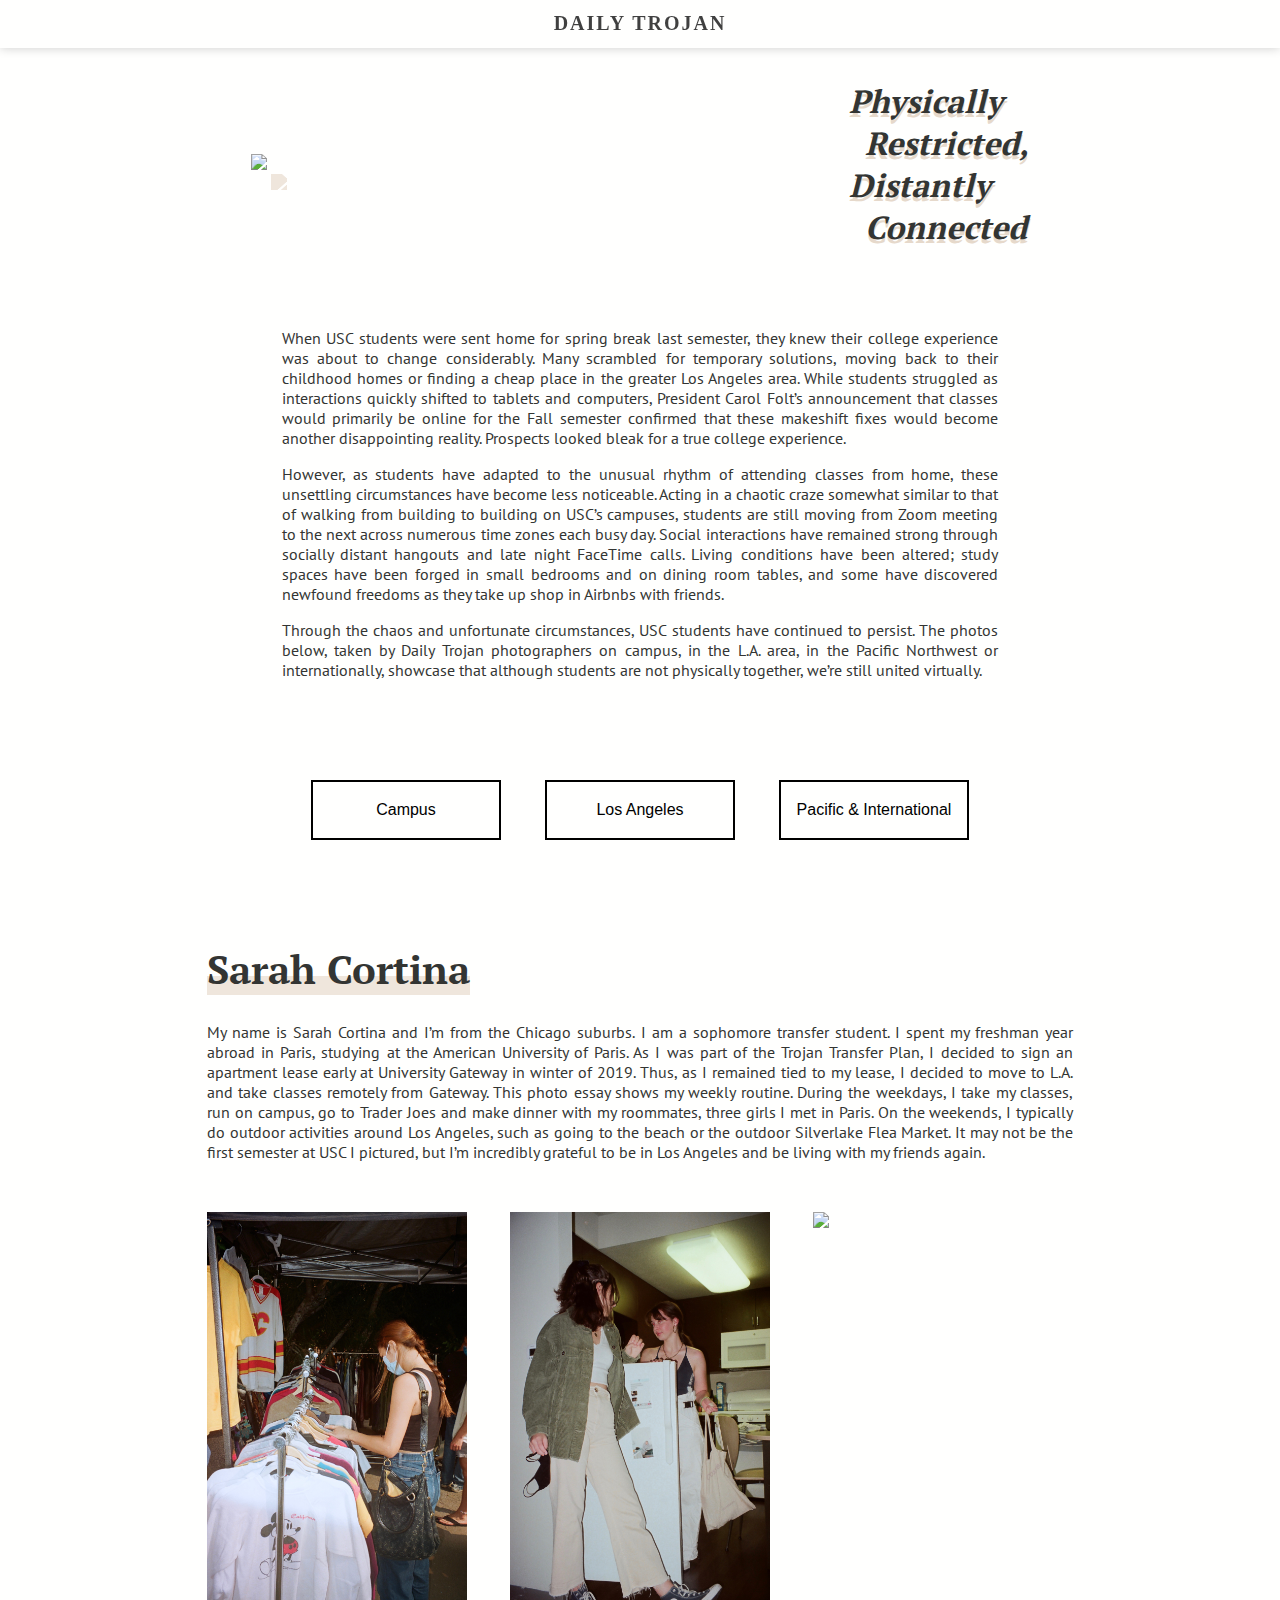
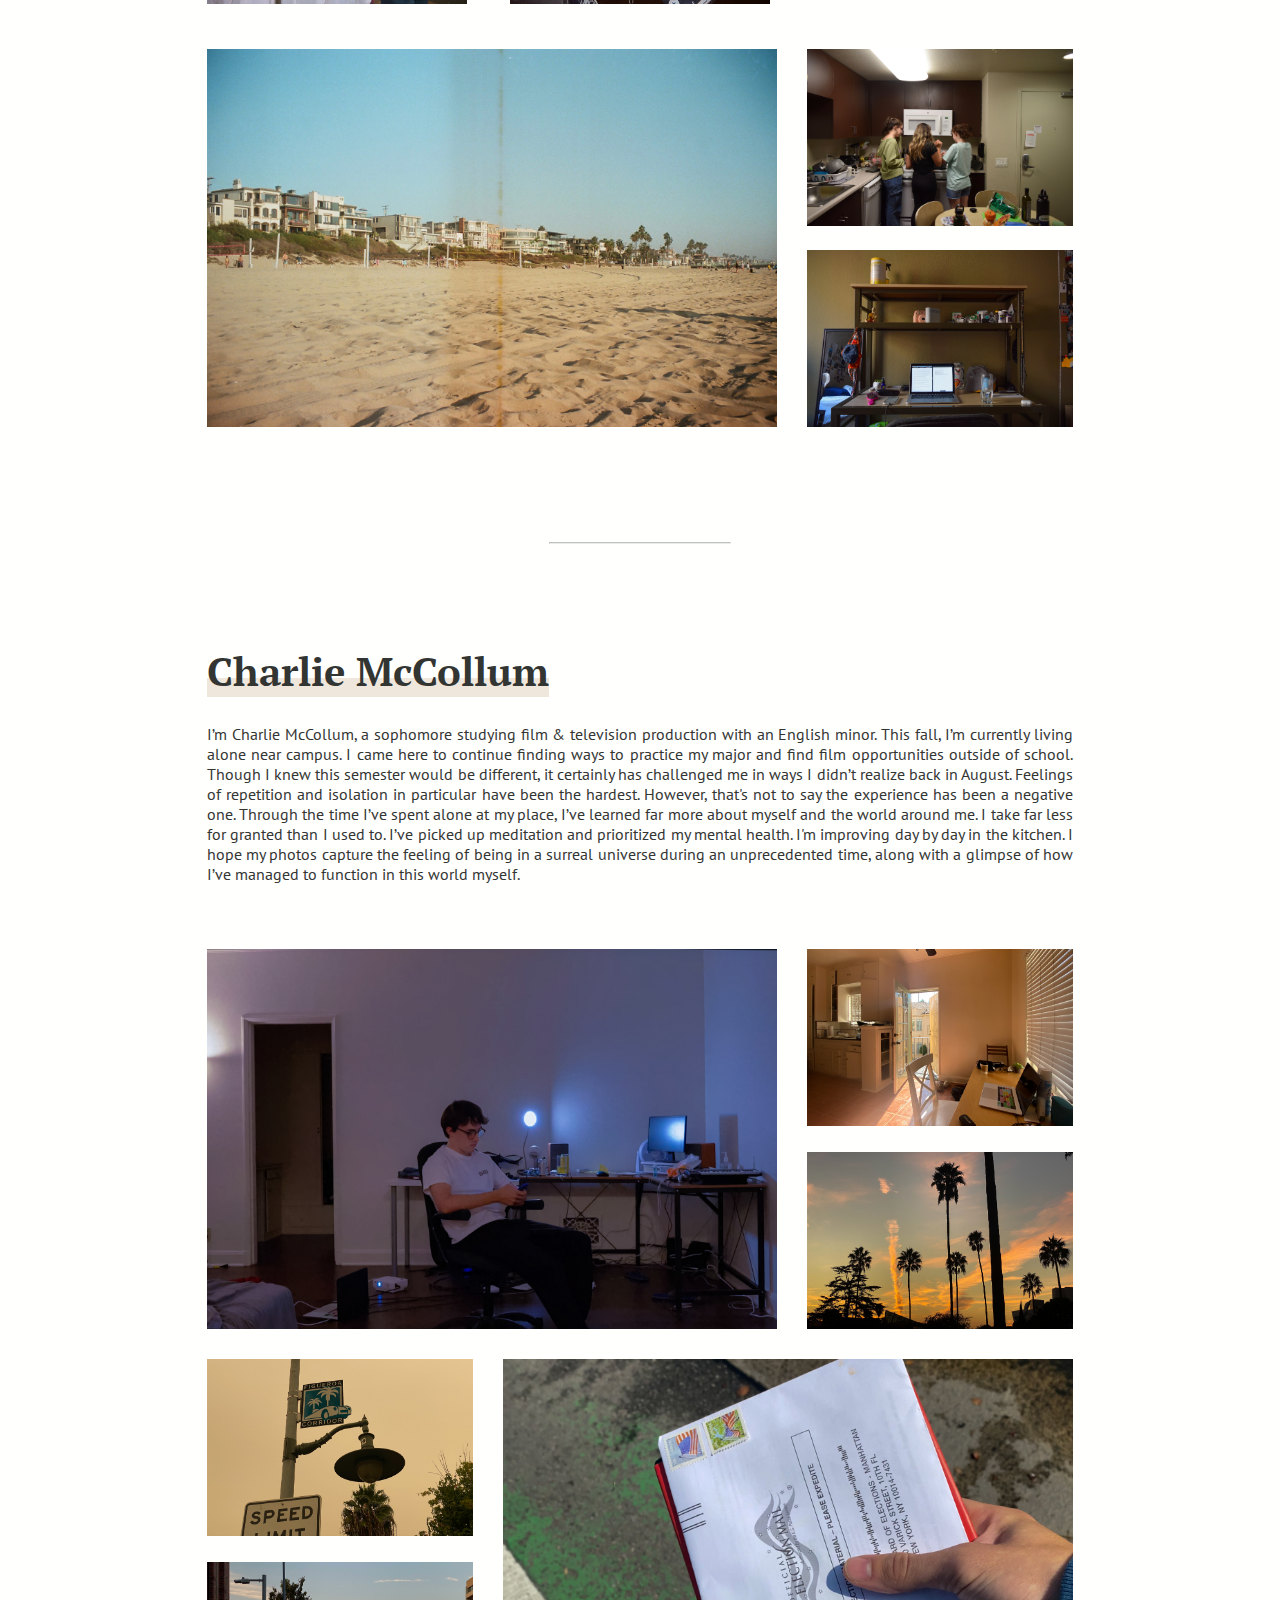
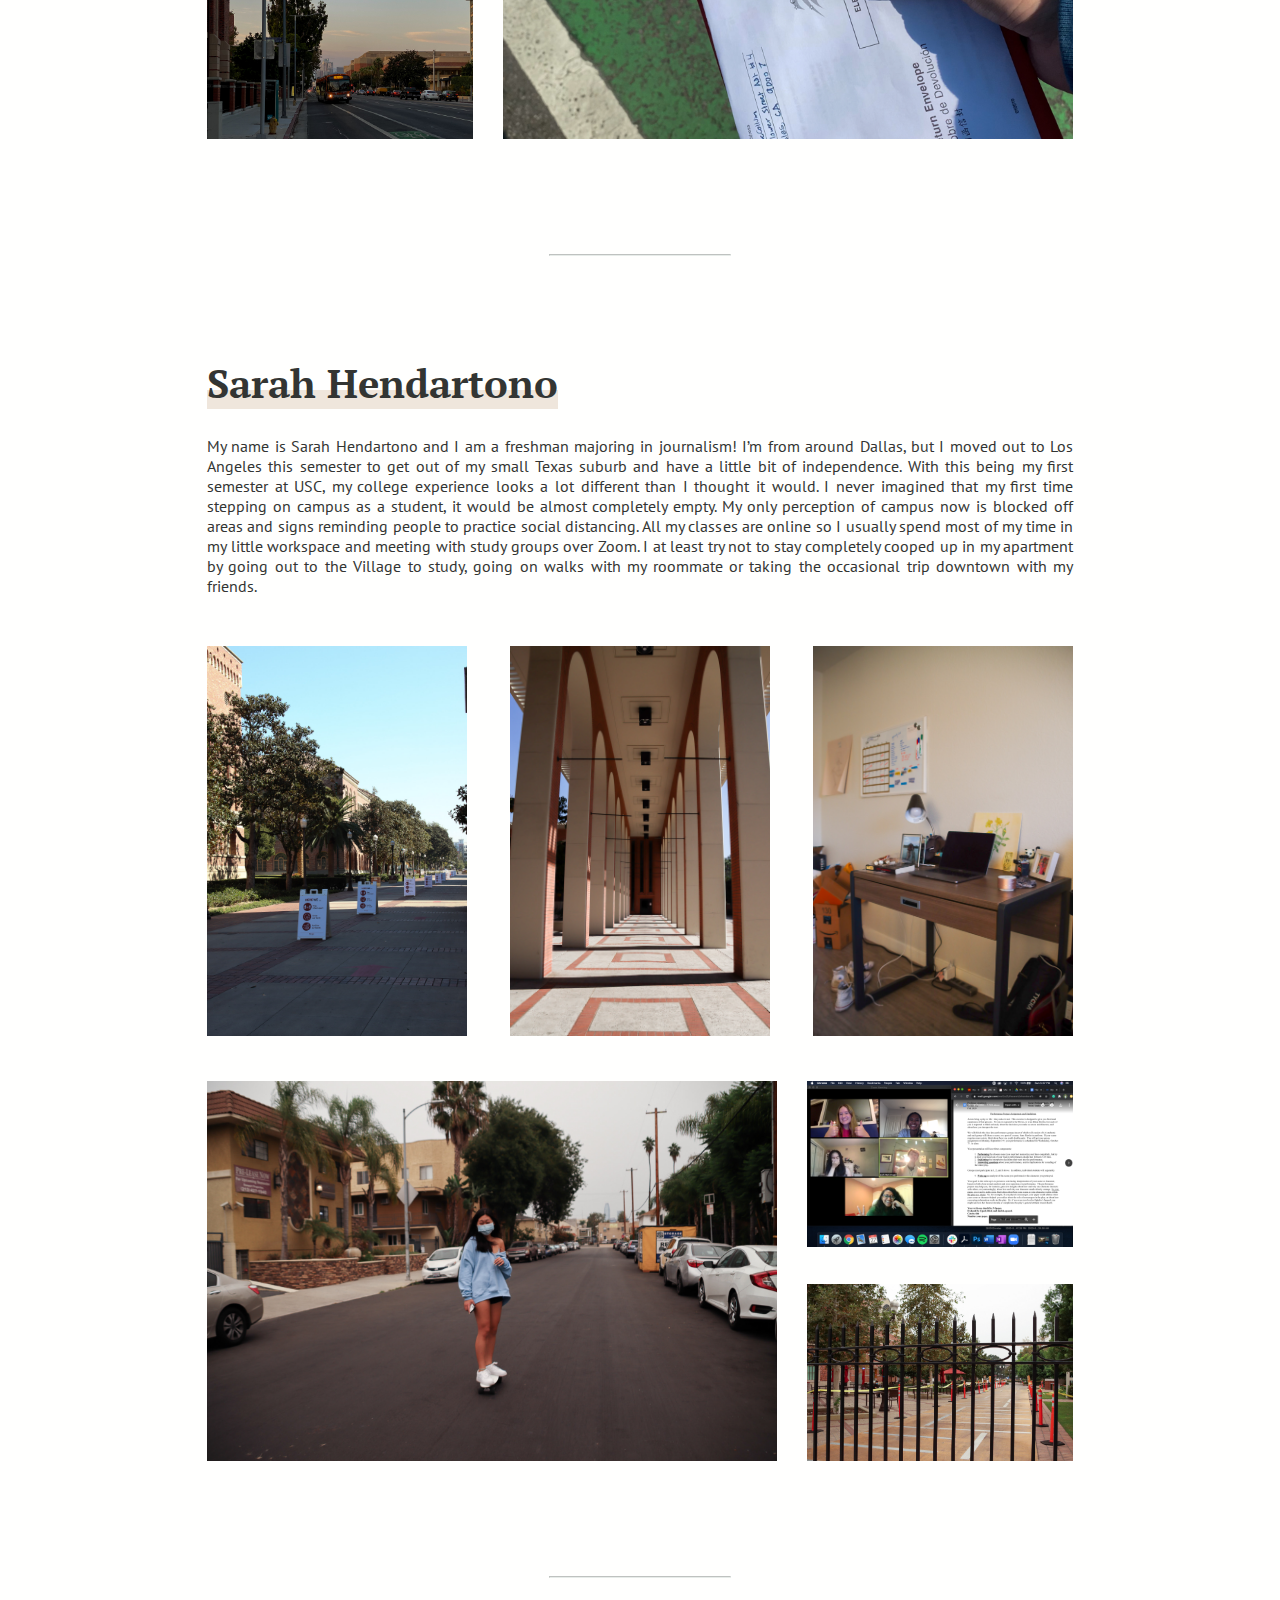
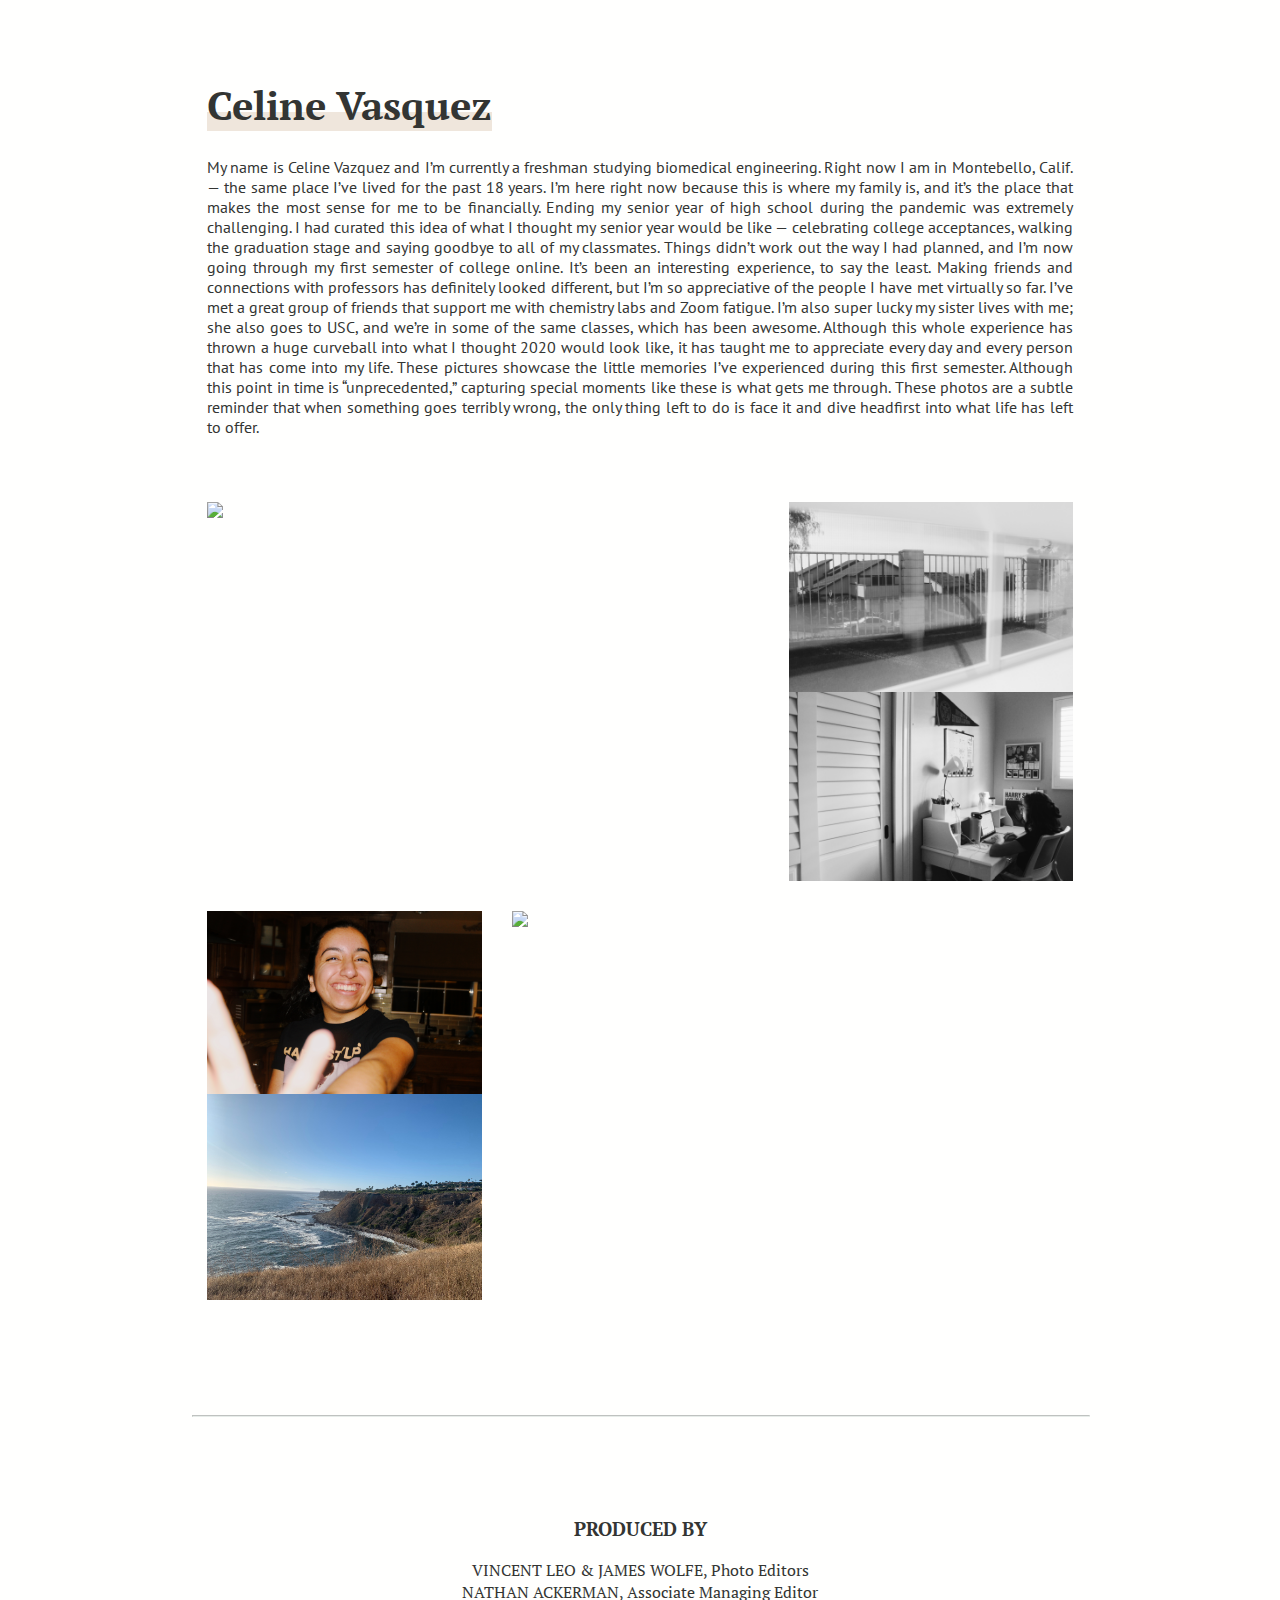
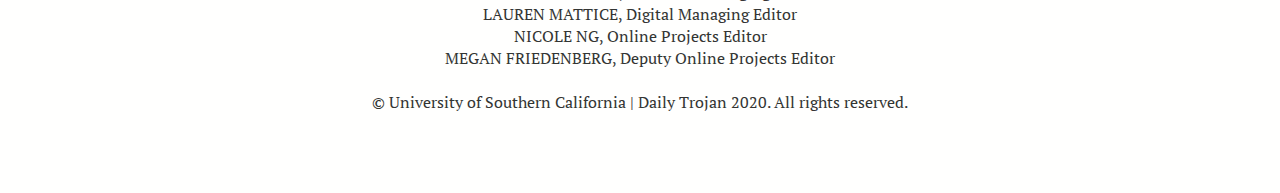
==== index.html @ 96bede66 "update cover style" ====
<!DOCTYPE html>
<html>
<head>
	<title>Covid Photo Essay | Daily Trojan</title>
	<meta charset="utf-8" />
	<meta name="viewport" content="width=device-width, initial-scale=1.0">

	<!-- TODO: update meta tags -->
	<meta property="og:type" content="article" />
	<meta property="og:title" content="Physically Restricted, Distantly Connected" />
	<meta property="og:description" content="Stories for Latinx students, by Latinx students." />
	<meta property="og:image" content="https://nicolengsy.github.io/covid-photo-essay/images/cover.jpg"/>
	<meta name="twitter:card" content="summary_large_image">
	<meta name="twitter:site" content="@dailytrojan">
	<meta name="twitter:title" content="Physically Restricted, Distantly Connected">
	<meta name="twitter:description" content="Stories for Latinx students, by Latinx students.">
	<meta name="twitter:image" content="https://nicolengsy.github.io/covid-photo-essay/images/cover.jpg">
	<link rel="stylesheet" href="assets/styles.css">
	<link rel="icon" type="image/png" href="images/favicon.png"/>

<style>
	.logo-text {
		color: rgba(0, 0, 0, 0.75);
	    font-family: 'Source Sans Pro', serif;
	    font-weight: bold;
	    font-size: 1.25em;
	    letter-spacing: 2px;
	    margin-top: -2px;
	    text-decoration: none;
	    display: inline-block;
	}
</style>
</head>
<body>
	<header id="header">
		<div class="logo-container">
			<a href="http://dailytrojan.com/" class="logo-text">
				DAILY TROJAN
				<!-- <img class="logo" src="images/dt_logo.png" alt="Daily Trojan logo"> -->
			</a>
		</div>
	</header>

	<div class="cover-section">
		<div class="cover-photo-container">
			<img src="images/cover.jpg" class="cover-photo">
		</div>
		<div class="cover-title">
			<div>Physically</div>
			<div class="indent">Restricted,</div>
			<div>Distantly</div>
			<div class="indent">Connected</div>
		</div>
	</div>

	<section id="intro">
		<p>When USC students were sent home for spring break last semester, they knew their college experience was about to change considerably. Many scrambled for temporary solutions, moving back to their childhood homes or finding a cheap place in the greater Los Angeles area. While students struggled as interactions quickly shifted to tablets and computers, President Carol Folt’s announcement that classes would primarily be online for the Fall semester confirmed that these makeshift fixes would become another disappointing reality. Prospects looked bleak for a true college experience.</p>

		<p>However, as students have adapted to the unusual rhythm of attending classes from home, these unsettling circumstances have become less noticeable. Acting in a chaotic craze somewhat similar to that of walking from building to building on USC’s campuses, students are still moving from Zoom meeting to the next across numerous time zones each busy day. Social interactions have remained strong through socially distant hangouts and late night FaceTime calls. Living conditions have been altered; study spaces have been forged in small bedrooms and on dining room tables, and some have discovered newfound freedoms as they take up shop in Airbnbs with friends.</p>

		<p>Through the chaos and unfortunate circumstances, USC students have continued to persist. The photos below, taken by Daily Trojan photographers on campus, in the L.A. area, in the Pacific Northwest or internationally, showcase that although students are not physically together, we’re still united virtually.</p>
	</section>


	<div class="buttons-coll">
		<a href="#scroll-target"><button onclick="togglePhotoGroups()" class="custom-btn btn-1" value="campus">Campus</button></a>
		<a href="#scroll-target" ><button onclick="togglePhotoGroups()" class="custom-btn btn-1" value="la">Los Angeles</button></a>
		<a href="#scroll-target"><button onclick="togglePhotoGroups()" class="custom-btn btn-1" value="pac">Pacific & International</button></a>
	</div>

	<hr id="scroll-target">

	<section class="location-group", id="campus" style="display:block">
		<div class="photo-group">
			<div class="photographer-text">
				<h1 class="photographer-name">Sarah Cortina</h1>
				<p class="bio">My name is Sarah Cortina and I’m from the Chicago suburbs. I am a sophomore transfer student. I spent my freshman year abroad in Paris, studying at the American University of Paris. As I was part of the Trojan Transfer Plan, I decided to sign an apartment lease early at University Gateway in winter of 2019. Thus, as I remained tied to my lease, I decided to move to L.A. and take classes remotely from Gateway. This photo essay shows my weekly routine. During the weekdays, I take my classes, run on campus, go to Trader Joes and make dinner with my roommates, three girls I met in Paris. On the weekends, I typically do outdoor activities around Los Angeles, such as going to the beach or the outdoor Silverlake Flea Market. It may not be the first semester at USC I pictured, but I’m incredibly grateful to be in Los Angeles and be living with my friends again.</p>			
			</div>
			<div class="triple-portrait">
				<img class="triple-photo" src="images/sarahcortina/weekend flea market.jpeg"/>
				<img class="triple-photo" src="images/sarahcortina/weekend.jpeg"/>
				<img class="triple-photo" src="images/sarahcortina/weekday run.jpg"/>
			</div>

			<div class="triple-landscape">
				<div class="col-single">
					<img class="col-photo" src="images/sarahcortina/weekend beach.jpeg"/>
				</div>
				<div class="col-stack">
					<img class="col-photo" src="images/sarahcortina/weekday dinner.jpeg"/>
					<img class="col-photo" src="images/sarahcortina/weekday workspace.jpg"/>
				</div>
			</div>

		</div>

		<hr>

		<div class="photo-group">
			<div class="photographer-text">
				<h1 class="photographer-name">Charlie McCollum</h1>
				<p class="bio">I’m Charlie McCollum, a sophomore studying film & television production with an English minor. This fall, I’m currently living alone near campus. I came here to continue finding ways to practice my major and find film opportunities outside of school. Though I knew this semester would be different, it certainly has challenged me in ways I didn’t realize back in August. Feelings of repetition and isolation in particular have been the hardest. However, that's not to say the experience has been a negative one. Through the time I’ve spent alone at my place, I’ve learned far more about myself and the world around me. I take far less for granted than I used to. I’ve picked up meditation and prioritized my mental health. I'm improving day by day in the kitchen. I hope my photos capture the feeling of being in a surreal universe during an unprecedented time, along with a glimpse of how I’ve managed to function in this world myself.</p>			
			</div>
			<div class="triple-landscape">
				<div class="col-single">
					<img class="col-photo" src="images/charliemccollum/1.jpg"/>
				</div>
				<div class="col-stack">
					<img class="col-photo" src="images/charliemccollum/2.jpg"/>
					<img class="col-photo" src="images/charliemccollum/7.jpg"/>
				</div>
			</div>
			<div class="triple-landscape">
				<div class="col-stack">
					<img class="col-photo" src="images/charliemccollum/5.jpg"/>
					<img class="col-photo" src="images/charliemccollum/6.jpg"/>
				</div>
				<div class="col-single">
					<img class="col-photo" src="images/charliemccollum/4.jpg"/>
				</div>

			</div>

		</div>

		<hr>

		<div class="photo-group">
			<div class="photographer-text">
				<h1 class="photographer-name">Sarah Hendartono</h1>
				<p class="bio">My name is Sarah Hendartono and I am a freshman majoring in journalism! I’m from around Dallas, but I moved out to Los Angeles this semester to get out of my small Texas suburb and have a little bit of independence. With this being my first semester at USC, my college experience looks a lot different than I thought it would. I never imagined that my first time stepping on campus as a student, it would be almost completely empty. My only perception of campus now is blocked off areas and signs reminding people to practice social distancing. All my classes are online so I usually spend most of my time in my little workspace and meeting with study groups over Zoom. I at least try not to stay completely cooped up in my apartment by going out to the Village to study, going on walks with my roommate or taking the occasional trip downtown with my friends.</p>			
			</div>

			<div class="triple-portrait">
				<img class="triple-photo" src="images/sarahhendartono/campus walk.jpg"/>
				<img class="triple-photo" src="images/sarahhendartono/campus walk2.jpg"/>
				<img class="triple-photo" src="images/sarahhendartono/workspace2.jpg"/>
			</div>

			<div class="triple-landscape">
				<div class="col-single">
					<img class="col-photo" src="images/sarahhendartono/walk_skate.jpg"/>
				</div>
				<div class="col-stack">
					<img class="col-photo" src="images/sarahhendartono/zoom study group.png"/>
					<img class="col-photo" src="images/sarahhendartono/walk past campus.jpg"/>
				</div>
			</div>
		</div>

		<hr>

		<div class="photo-group">
			<div class="photographer-text">
				<h1 class="photographer-name">Celine Vasquez</h1>
				<p class="bio">My name is Celine Vazquez and I’m currently a freshman studying biomedical engineering. Right now I am in Montebello, Calif. — the same place I’ve lived for the past 18 years. I’m here right now because this is where my family is, and it’s the place that makes the most sense for me to be financially. Ending my senior year of high school during the pandemic was extremely challenging. I had curated this idea of what I thought my senior year would be like — celebrating college acceptances, walking the graduation stage and saying goodbye to all of my classmates. Things didn’t work out the way I had planned, and I’m now going through my first semester of college online. It’s been an interesting experience, to say the least. Making friends and connections with professors has definitely looked different, but I’m so appreciative of the people I have met virtually so far. I’ve met a great group of friends that support me with chemistry labs and Zoom fatigue. I’m also super lucky my sister lives with me; she also goes to USC, and we’re in some of the same classes, which has been awesome. Although this whole experience has thrown a huge curveball into what I thought 2020 would look like, it has taught me to appreciate every day and every person that has come into my life. These pictures showcase the little memories I’ve experienced during this first semester. Although this point in time is “unprecedented,” capturing special moments like these is what gets me through. These photos are a subtle reminder that when something goes terribly wrong, the only thing left to do is face it and dive headfirst into what life has left to offer.</p>			
			</div>

			<div class="triple-landscape">
				<div class="col-single width-65">
					<img class="col-photo" src="images/celinevasquez/COVID19chalkart.jpg"/>
				</div>
				<div class="col-stack width-35">
					<img class="col-photo" src="images/celinevasquez/montebello.jpg"/>
					<img class="col-photo" src="images/celinevasquez/sisterworking.jpg"/>
				</div>
			</div>
			<div class="triple-landscape">
				<div class="col-stack width-34">
					<img class="col-photo" src="images/celinevasquez/takingabreakfromhomework.jpg"/>
					<img class="col-photo" src="images/celinevasquez/weekendhike.jpg"/>
				</div>
				<div class="col-single width-66">
					<img class="col-photo" src="images/celinevasquez/weekendwalk.jpg"/>
				</div>
			</div>
		</div>

	</section>


	<section class="location-group", id="la" style="display:none">
		<div class="photo-group">
			<div class="photographer-text">
				<h1 class="photographer-name">Mia Islas</h1>
				<p class="bio">My name is Mía Astrid Islas Marquez and I’m a junior in Annenberg. I’m virtually attending classes from my hometown in San Diego. My photos were taken in the space where I spend most of my time working, relaxing and studying: my room. I decided to clone myself in this photo series both for fun and to represent a day in my life over time. I’ve always liked the look of long exposure photographs, but I was reminiscing on my days in the Annenberg Digital Lounge where I learned more about editing, and I decided to try my hand at replicating that look digitally, like many things these days. My room is clearly decked out in ‘SC gear, but among my many hobbies of roller skating, knitting and doodling is creating a space where I can be comfortable both writing essays for hours on end and coming back home to relax after a long shift at work. I also have a lot of mirrors to help make 100 square feet feel bigger than it appears, so I used them to show parallels of my room, like my high school graduation cap and a behind the scenes peek at virtual band practice as a USC Silk.</p>			
			</div>

			<div class="photo-grid">
				<div class="column">
					<img class="col-photo" src="images/miaislas/photo2.jpg"/>
					<img class="col-photo" src="images/miaislas/photo3.jpg"/>
					<img class="col-photo" src="images/miaislas/photo6.jpg"/>
				</div>
				<div class="column">
					<img class="col-photo" src="images/miaislas/photo1.jpg"/>
					<img class="col-photo" src="images/miaislas/photo4.jpg"/>
					<img class="col-photo" src="images/miaislas/photo5.jpg"/>
				</div>
			</div>
		</div>

		<hr>

		<div class="photo-group">
			<div class="photographer-text">
				<h1 class="photographer-name">Lily Tam</h1>
				<p class="bio">My name is Lily Tam and I'm a PDP student in my 9th (and final) semester at USC, finishing my B.S. Industrial & Systems Engineering from Viterbi and M.S. Global Supply Chain Management from Marshall. I recently moved to Pasadena, which is about 20 minutes from the UPC campus after I started my full time work with Southern California Edison. I wanted to portray what life was like these days. A few shots capture just how many screens we are using when multitasking, especially for someone like me who is both working and in school while trying to maintain the semblance of a social and personal life. There are also a few shots of a different workspace, where I spend my nights usually half-Netflixing in an attempt to relax but still doing some work; the wilting flowers act as a symbol of some of those days and nights. Additionally, while we often focus on the bad and the ugly and despite the crisis that we are in today, we cannot forget to celebrate the little things, and in this case, a pretty big thing — college graduation. In the photo from a grad shoot I did for a few friends, you'll see that it embodies a lot of what's happening in the world right now: diversity, higher education, power moves and poses, learning how to smize in the mask era and still showing off that Trojan pride.</p>			
			</div>

			<div class="photo-grid">
				<div class="column">
					<img class="col-photo" src="images/lilytam/IMG_8477.jpg"/>
					<img class="col-photo" src="images/lilytam/IMG_8235.jpg"/>

				</div>
				<div class="column">
					<img class="col-photo" src="images/lilytam/IMG_8488.jpg"/>
					<img class="col-photo" src="images/lilytam/IMG_8468.jpg"/>
				</div>
			</div>
		</div>

		<hr>

		<div class="photo-group">
			<div class="photographer-text">
				<h1 class="photographer-name">James Wolfe</h1>
				<p class="bio">Hey! I’m James, a senior in my last semester at USC, studying computer science. I’ve been living in the Los Angeles area this semester while focusing on an internship and completing my degree. My life this fall has mostly been in front of a computer screen, but I wanted to show something different as a reprieve from the regular daily life that we’ve all grown accustomed to. For my photos in this series, I wanted to show something that has changed for me and many other Californians: the effects of the fires and climate change that have been ravaging our beautiful state. All photos were taken from Mammoth Lakes on a day where the area was filled with hazardous levels of smoke and devastation was evident. These photos show the mysticism that smoke can create on a landscape, what some of the forests that have been touched by the fires look like now and, with this being the fall semester, some of the beautiful colors of the season on display now that should be protected and preserved for future generations.</p>			
			</div>

			<div class="photo-grid">
				<div class="column">
					<img class="col-photo" src="images/jameswolfe/3U5A1013.jpg"/>
				</div>

				<div class="column">
					<img class="col-photo" src="images/jameswolfe/3U5A0805.jpg"/>
				</div>
			</div>

			<div class="triple-landscape">
				<div class="col-single">
					<img class="col-photo" src="images/jameswolfe/3U5A1104.jpg"/>
				</div>
				<div class="col-stack">
					<img class="col-photo" src="images/jameswolfe/3U5A1079.jpg"/>
				</div>
			</div>
			<div class="triple-landscape">
				<div class="col-stack width-37">
					<img class="col-photo" src="images/jameswolfe/3U5A1155.jpg"/>
				</div>
				<div class="col-single width-63">
					<img class="col-photo" src="images/jameswolfe/3U5A1215.jpg"/>
				</div>
			</div>
		</div>
	</section>

	<section class="location-group" id="pac" style="display:none">

		<div class="photo-group">
			<div class="photographer-text">
				<h1 class="photographer-name">Michael Castellanos</h1>
				<p class="bio">I’m Michael Castellanos and I am currently a sophomore studying from Las Vegas. I had plans of moving to Los Angeles before learning of the campus’ shut down and decided to stay with my family in Las Vegas instead. The shut down has brought my family closer but also made it difficult to have a dedicated work space. Because of this, I set up a small work station in the corner of my living room. Las Vegas is most known for its nightlife, and since quarantine began, much of the activity has died down. The Las Vegas Strip has been picking up in volume, but downtown remains nearly lifeless despite its close proximity to the strip. The picture exhibits the quiet streets of Downtown Las Vegas. The closure of the city's businesses led to the solitude found at Mt. Charleston, a place that helps me ignore the city’s starry lights and offers a feeling of familiarity while also providing the unknown that has yet to be discovered.</p>			
			</div>


			<div class="triple-landscape">
				<div class="col-single">
					<img class="col-photo" src="images/michaelcastellanos/DSC02073.jpg"/>
				</div>
				<div class="col-stack">
					<img class="col-photo" src="images/michaelcastellanos/DSC02061.jpg"/>
					<img class="col-photo" src="images/michaelcastellanos/DSC02060.jpg"/>
				</div>
			</div>
			<div class="photo-grid">
				<div class="column width-50">
					<img class="col-photo" src="images/michaelcastellanos/DSC02110.jpg"/>
				</div>
				<div class="column width-50">
					<img class="col-photo" src="images/michaelcastellanos/DSC01560.jpg"/>
				</div>
			</div> 


		</div>

		<hr>

		<div class="photo-group">
			<div class="photographer-text">
				<h1 class="photographer-name">Kellie Chen</h1>
				<p class="bio">Hello! I’m Kellie, a freshman at USC, currently spending my first semester at home in the Bay Area. I decided to stay home due to the coronavirus and convenience reasons. My photo essay documents my adjustment to an online atmosphere, allowing me to adapt to new creative routines and discovering new outlets. As someone who has the constant desire to translate the daydreams in my head into reality and physical, tangible images, I adapted to new methods of executing photoshoots and allowing my mind to filter endless thoughts out. From finally taking that daunting step in a new direction of self-portraits to socially distanced photoshoots to an increased dependence on bullet journaling, I found myself in a new routine. My desk became a space of emerging photoshoot concepts, but also a repetitively mundane, artistically numbing atmosphere. With school consuming the majority of my time, I found myself lacking in painting and sketching, things I used to do constantly. Instead, I channeled that energy into bullet journaling to create a simple, quick outlet to give structure to my days and clear my head of the overwhelming tasks that exhausted my mind. Although self-portraits may seem like a simple task, it was a big push out of my comfort zone that I would’ve never done if it weren’t for quarantine. Setting up makeshift studio spaces within a tight, confined room and also collaborating with other creatives in a safe, distanced environment allowed me to create some of my favorite photos and art pieces.</p>			
			</div>

			<div class="triple-portrait">
				<img class="triple-photo" src="images/kelliechen/IMG_1840.jpg"/>
				<img class="triple-photo" src="images/kelliechen/IMG_1432.jpg"/>
				<img class="triple-photo" src="images/kelliechen/IMG_1812.jpg"/>
			</div>

			<div class="triple-landscape">
				<div class="col-single width-49">
					<img class="col-photo" src="images/kelliechen/IMG_2275.jpg"/>
				</div>
				<div class="col-stack width-51">
					<img class="col-photo" src="images/kelliechen/IMG_2283.jpg"/>
					<img class="col-photo" src="images/kelliechen/IMG_2267.jpg"/>
				</div>
			</div>
		</div>

		<hr>

		<div class="photo-group">
			<div class="photographer-text">
				<h1 class="photographer-name">Vincent Leo</h1>
				<p class="bio">Hi! My name is Vincent Leo and I’m a junior taking class at home in the Bay Area. I chose to stay home this semester as all my classes are online and coronavirus cases were spiking in the L.A. area. My set of photos are focused on three key components: study space, social interactions and local community. As I started to settle into taking classes in a new environment at home, I chose to reconfigure our house’s guest bedroom instead of spending all day in the family dining room. My workspace has a cozy vibe and showcases various photos and artwork I’ve taken and collected over the years. A benefit of staying home, I now have more time to spend on the basketball court and outdoors with my high school friends. Our favorite spots have become the PODS box at my middle school, where we try to replicate social media trick shots, and various hiking trails in the Bay Area, as we stay socially distant when we hang out on the weekends. And when I’m not on Zoom for class or my internship, I’ve spent time in San Francisco documenting how the pandemic has affected the city’s inner workings. Important locations including the Ferry Building, Salesforce Park, Oracle Park and Union Square are part of my attempt to capture the effect of the coronavirus on the Bay Area.</p>			
			</div>

			<div class="triple-landscape">
				<div class="col-single width-50">
					<img class="col-photo" src="images/vincentleo/DSC_8668.jpg"/>
				</div>
				<div class="col-stack width-50">
					<img class="col-photo" src="images/vincentleo/DSC_7040.jpg"/>
					<img class="col-photo" src="images/vincentleo/DSC_6996.jpg"/>
				</div>
			</div>
			<div class="triple-landscape">
				<div class="col-stack width-50">
					<img class="col-photo" src="images/vincentleo/DSC_8665.jpg"/>
					<img class="col-photo" src="images/vincentleo/DSC_8603.jpg"/>
				</div>
				<div class="col-single width-50">
					<img class="col-photo" src="images/vincentleo/DSC_8597.jpg"/>
				</div>

			</div>
		</div>

		<hr>

		<div class="photo-group">
			<div class="photographer-text">
				<h1 class="photographer-name">Twesha Dikshit</h1>
				<p><i>Year/major: Junior, Journalism and Cinema & Media Studies</i></p>
				<p><i>Current location: Panchkula, India</i></p>
				<p><i>Locations shot: Panchkula, India and Moradabad, India</i></p>
				<p class="bio">The pandemic has turned my life upside down. Doing classes with a 12-and-a-half time difference has meant staying up all night and sleeping all day, along with a weekly-shifting sleep cycle and days that turn into weeks of not stepping outdoors or seeing the people I live with. </p>
				<p>I have captured within these photos the only constants of my daily life: family, nature walks, cake and TV. From weekly visits to my favorite bakery Nik Baker’s for garlic bread and chocolate cake to taking breaks from online classes by watching Masterchef Australia with my cousin to living at my grandparent’s place for a month and taking nature walks whenever we get the chance. These months have been unlike any other.</p>
				<p>Being away from home for most of my life, quarantine has given me a chance to reconnect with family and spend time with my dog. Not being able to travel, eat outdoors or see my friends has taken a toll mentally but having family around has made me feel less alone.</p>
				<p>Balancing online classes and living on pacific time has been challenging and lonely as I struggle with a harder course load than in-person classes and zoom fatigue.</p>			
			</div>

			<div class="triple-landscape">
				<div class="col-single">
					<img class="col-photo" src="images/tweshadikshit/IMG_3072.jpg"/>
				</div>
				<div class="col-stack">
					<img class="col-photo" src="images/tweshadikshit/IMG_4915.jpg"/>
					<img class="col-photo" src="images/tweshadikshit/IMG_4899.jpg"/>
				</div>
			</div>
			<div class="triple-landscape">
				<div class="col-stack">
					<img class="col-photo" src="images/tweshadikshit/IMG_3331.jpg"/>
					<img class="col-photo" src="images/tweshadikshit/IMG_4840.jpg"/>
				</div>

				<div class="col-single">
					<img class="col-photo" src="images/tweshadikshit/IMG_4946.jpg"/>
				</div>
			</div>

		</div>

	</section>

	<hr id="footer-hr">

	<footer id="footer">	

<!-- 		<span>Photo Editors: Vincent Leo, James Wolfe</span><br>
		<span>Associate Managing Editor: Nathan Ackerman</span><br>
		<span>Digital Managing Editor: Lauren Mattice</span><br>
		<span>Online Projects Editor: Nicole Ng</span><br>
		<span>Online Projects Deputy Editor: Megan Friedenberg</span><br> -->

		<h3>PRODUCED BY</h3>
		<span class="masthead-name">VINCENT LEO & JAMES WOLFE, </span> Photo Editors<br>
		<span class="masthead-name">NATHAN ACKERMAN, </span> Associate Managing Editor<br>
		<span class="masthead-name">LAUREN MATTICE, </span> Digital Managing Editor<br>
		<span class="masthead-name">NICOLE NG, </span> Online Projects Editor<br>
		<span class="masthead-name">MEGAN FRIEDENBERG, </span> Deputy Online Projects Editor<br><br>

		© University of Southern California | Daily Trojan 2020. All rights reserved.
	</footer>


	<script>
		function togglePhotoGroups() {
			let groups = document.querySelectorAll(".location-group");
			let show_loc = event.target.value;
			for (let i = 0; i < groups.length; i++) {
				let group = groups[i];
				if (group.id == show_loc) {
					group.style.display = "block";
				}
				else {
					group.style.display = "none";
				}
			}
		}
	</script>
</body>
</html>
---- assets/styles.css ----
/* FONTS */
@font-face {
	font-family: PTSerif;
	src: url(PT_Serif/PTSerif-Regular.ttf);
}
@font-face {
	font-family: PTSerif;
	src: url(PT_Serif/PTSerif-Bold.ttf);
	font-weight: bold;
}
@font-face {
	font-family: PTSans;
	src: url(PT_Sans/PTSans-Regular.ttf);
}

/* HIDE THINGS */
#la-group {
	display: none;
}

/* General */
html {
	scroll-behavior: smooth;
}
body {
	margin: 0px 15%;
	font-family: PTSans, Arial, Helvetica, sans-serif;
	background-color: #FFFFFE;
	color: #333533;
}
h1 {
	font-family: PTSerif, serif;
	font-size: 40px;
}
p {
	text-align: justify;
}

/* HEADER */
#header {
	height: 3em;
	text-align: center;
	box-shadow: 0 0 10px 0 rgba(0, 0, 0, 0.2);
	position: fixed;
	width: 100%;
	top: 0;
	left: 0;
	line-height: 3em;
	z-index: 10001;
	background-color: #FFFFFE;
}
#header .logo {
	color: white;
	font-family: 'Source Sans Pro', serif;
	font-weight: bold;
	font-size: 1.25em;
	letter-spacing: 2px;
	text-decoration: none;
	text-align: center;
}
.logo-container {
	/*width: 130px;*/
	margin: auto;
	/*margin-top: 2px;*/
}
.logo {
	width: 100%;
	margin-top: 5px;
}

/* INTRO */
#intro {
	margin: 80px 0px;
	padding: 0px 10%;
}

/* FANCY BUTTON */
.buttons-coll {
  width: 90%;
  margin: auto;
  margin-top: 80px;

  text-align: center;
}
button {
  margin: 20px;
}
.custom-btn {
  font-family: "PTSans-Regular", sans-serif;
  font-size: 16px;
  font-weight: 500;
  width: 190px;
  background: transparent;
  outline: none !important;
  cursor: pointer;
  transition: all 0.3s ease;
  position: relative;
  display: inline-block;
  height: 60px;
}

.btn-1 {
  border: 2px solid #000;
}

.btn-1:hover {
  background: #EFE6DC;
  color: #fff;
  border-color: #EFE6DC;
}


/* Cover photo */
.cover-section {
	padding-top: 5em;
	display: flex;
	justify-content: space-between;
	align-items: center;
}
.cover-photo-container {
	width: 60%;
	max-width: 700px;
	/*padding: 50px;*/
}
.cover-photo {
	width: 100%;
	filter: drop-shadow(20px 20px 0px #EFE6DC);
}
.cover-title {
	font-family: PTSerif;
	font-weight: bold;
	font-size: 2em;
	font-style: italic;
	text-shadow: 0px 4px 0px #E6D9CB;
	/*padding-left: 20px;*/
}
.indent {
	padding-left: 16px;
}

/* Photos */
.triple-photo {
	width: 30%;
	margin-bottom: 30px;
}
.landscape-row {
	display: flex;
	justify-content: space-between;
	flex-wrap: wrap;
}
.triple-portrait {
	display: flex;
	justify-content: space-between;
	flex-wrap: wrap;
	padding: 0px 15px;
}
.landscape-photo {
	width: 45%;
	margin-bottom: 30px;
	min-width: 300px;
}
.photographer-text {
	/*margin: 10px 10%;*/
	margin: 0px 15px;
	margin-bottom: 50px;
}
/*.photo-group {
	margin-bottom: px;
}*/
.photographer-name {
	background: linear-gradient(180deg, rgba(255,255,255,0) 65%, #EFE6DC 65%);
	display: table;
}
.column {
	width: 50%;
	padding: 0px 15px;
	box-sizing: border-box;
}
.col-photo {
	width: 100%;
	/*padding-bottom: 30px;*/
}
.photo-grid {
	display: flex;
	justify-content: space-between;
	flex-wrap: wrap;
}
.photo-grid .col-photo {
	padding: 15px 0px;
}
hr {
	width: 20%;
	border-color: rgba(209, 219, 213, .5);
	/*border-style: dashed;*/
	margin: 100px auto;
}
#scroll-target {
	visibility: hidden;
	margin: 40px auto;
}
	

/* FOOTER */
#footer {
	font-family: PTSerif, serif;
	text-align: center;
	margin: 80px 0px;
}
#footer-hr {
	width: 100%;
}


/* WIDTHS */
.col-photo {
	width: 100%;
	/*padding-bottom: 30px;*/
}
.triple-landscape {
	display: flex;
	justify-content: space-between;
	flex-wrap: wrap;
	padding: 15px 0px;
}
.col-single {
	width: 67%;
	padding: 0px 15px;
	box-sizing: border-box;
	display: flex;
}
.col-stack {
	width: 33%;
	display: flex;
	flex-direction: column;
	justify-content: space-between;
	padding: 0px 15px;
	box-sizing: border-box;
}

/* COL WIDTHS */
.width-67 {
	width: 67%;
}
.width-66 {
	width: 66%;
}
.width-65 {
	width: 65%;
}
.width-63 {
	width: 63%;
}
.width-515 {
	width: 51.5%;
}
.width-51 {
	width: 51%;
}
.width-50 {
	width: 50%;
}
.width-49 {
	width: 49%;
}
.width-485 {
	width: 48.5%;
}
.width-37 {
	width: 37%;
}
.width-35 {
	width: 35%;
}
.width-34 {
	width: 34%;
}
.width-33 {
	width: 33%;
}

/* MEDIA QUERIES */
@media screen and (max-width: 600px) {
  .triple-landscape, .triple-portrait, .photo-grid {
  	flex-direction: column;
  	padding: 0px 15px;
  }
  .col-single, .col-stack, .triple-photo, .column {
  	width: 100%;
  	padding: 0px 0px;
  }
  .col-photo {
  	margin: 15px 0px;
  }
  .cover-section {
  	flex-direction: column;
  }
  .cover-title {
  	margin-top: 60px;
  }
  .cover-photo-container {
  	width: 100%;
  }
}
@media screen and (max-width: 768px) {
  .cover-title {
  	font-size: 1.5em;
  }
}
@media screen and (min-width: 1230px) {
  .cover-section {
  	justify-content: space-evenly;
  }
}
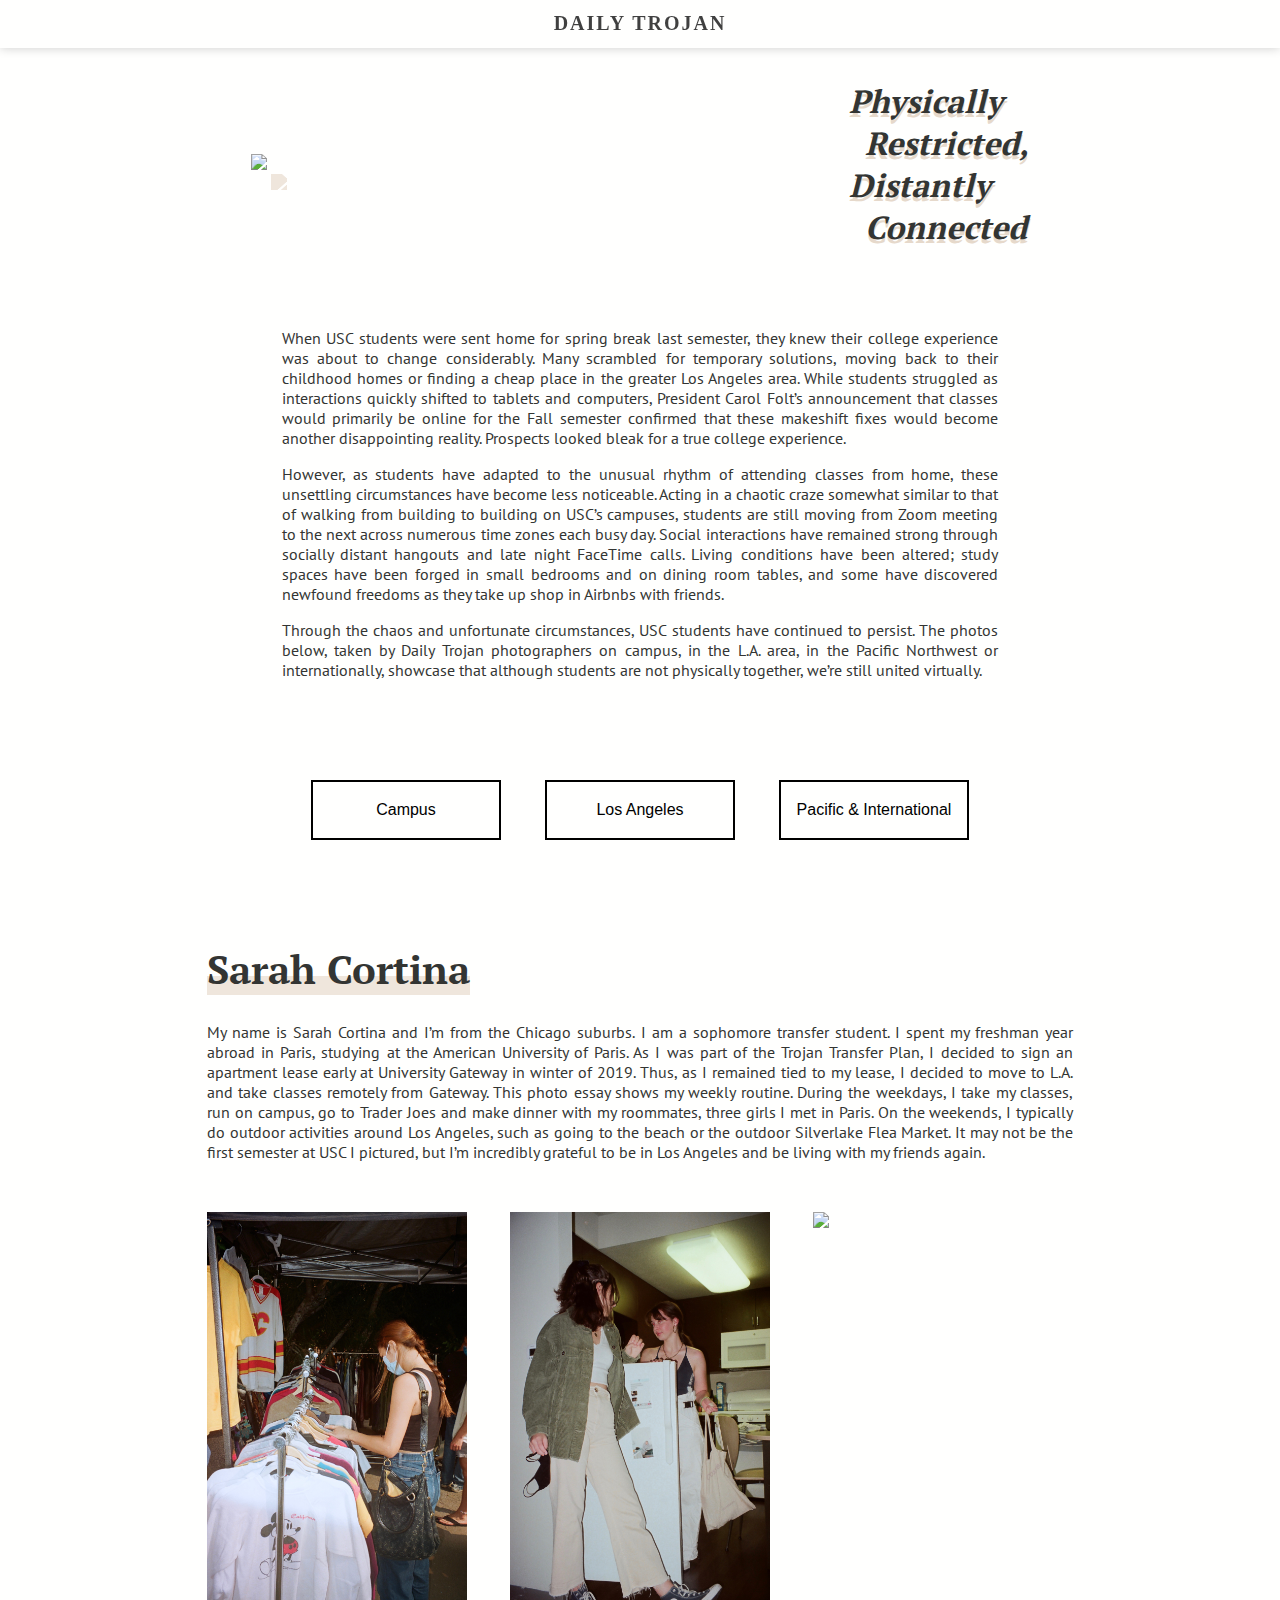
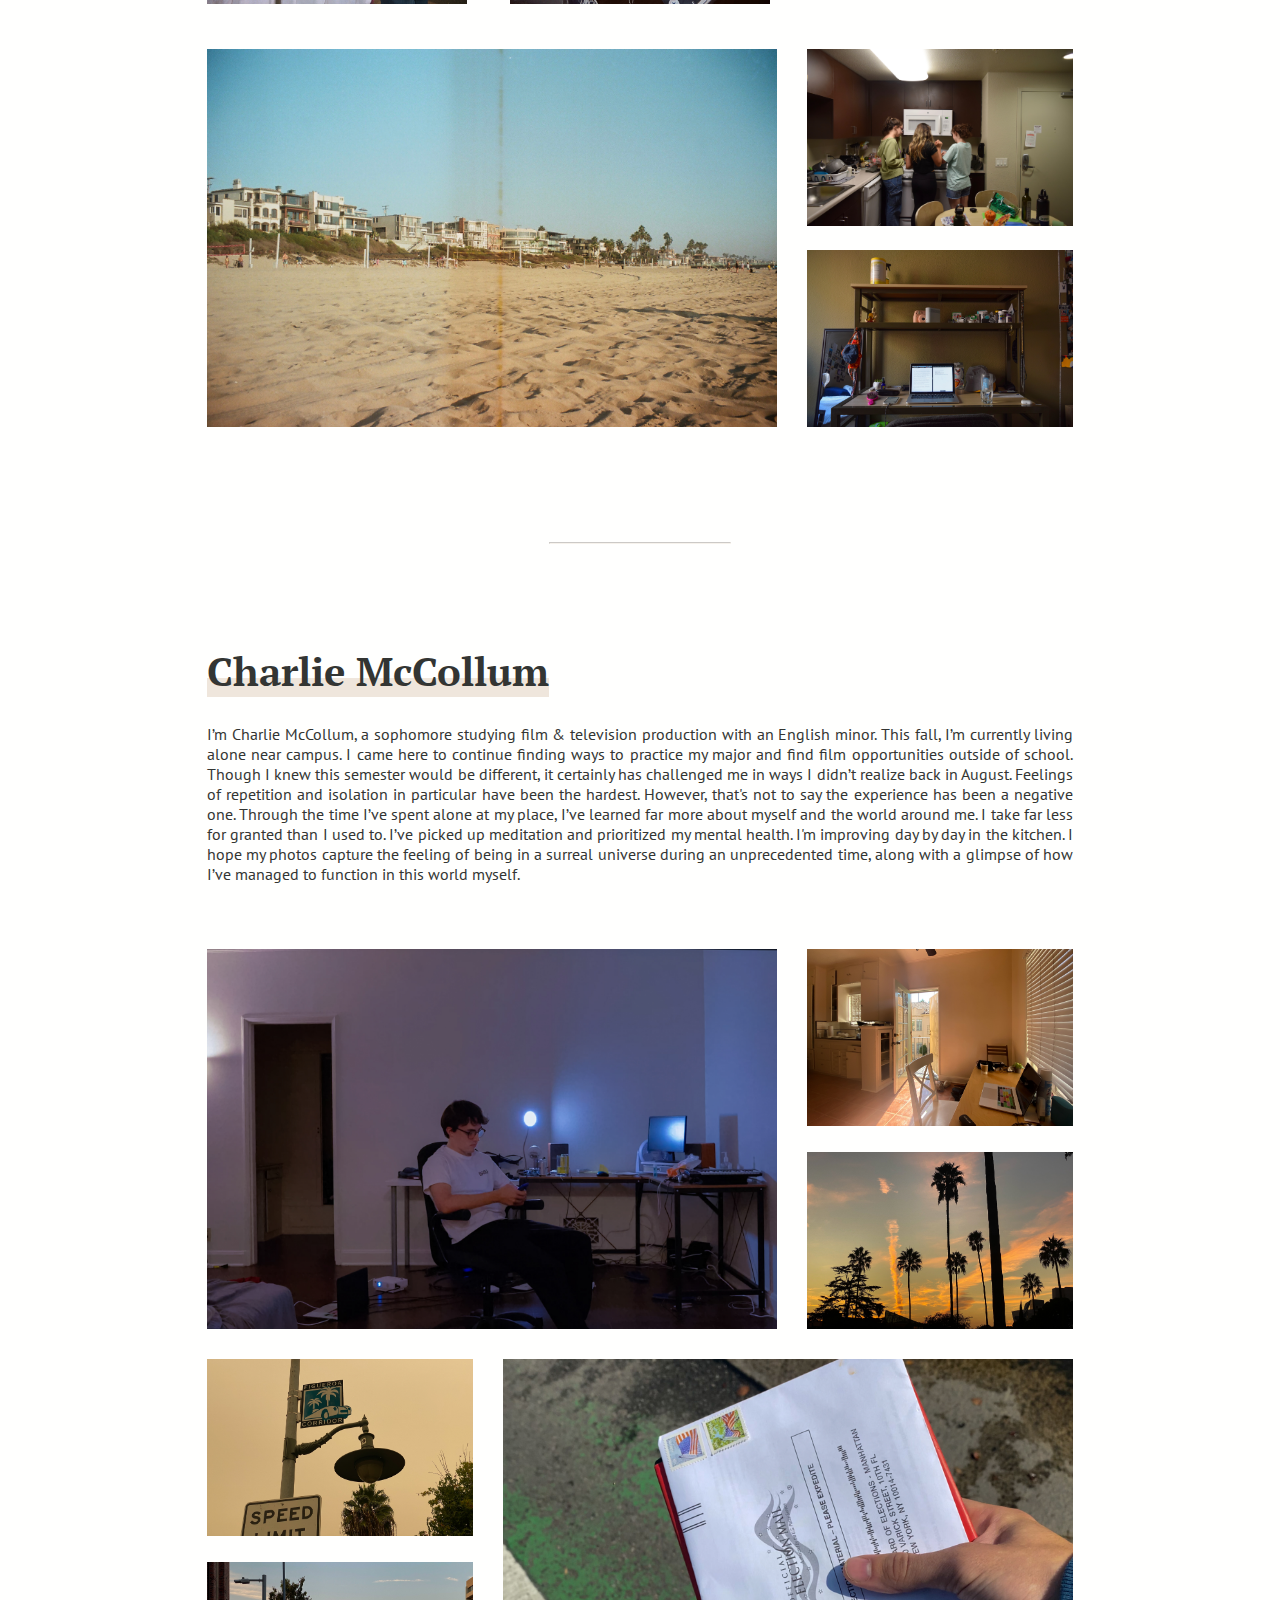
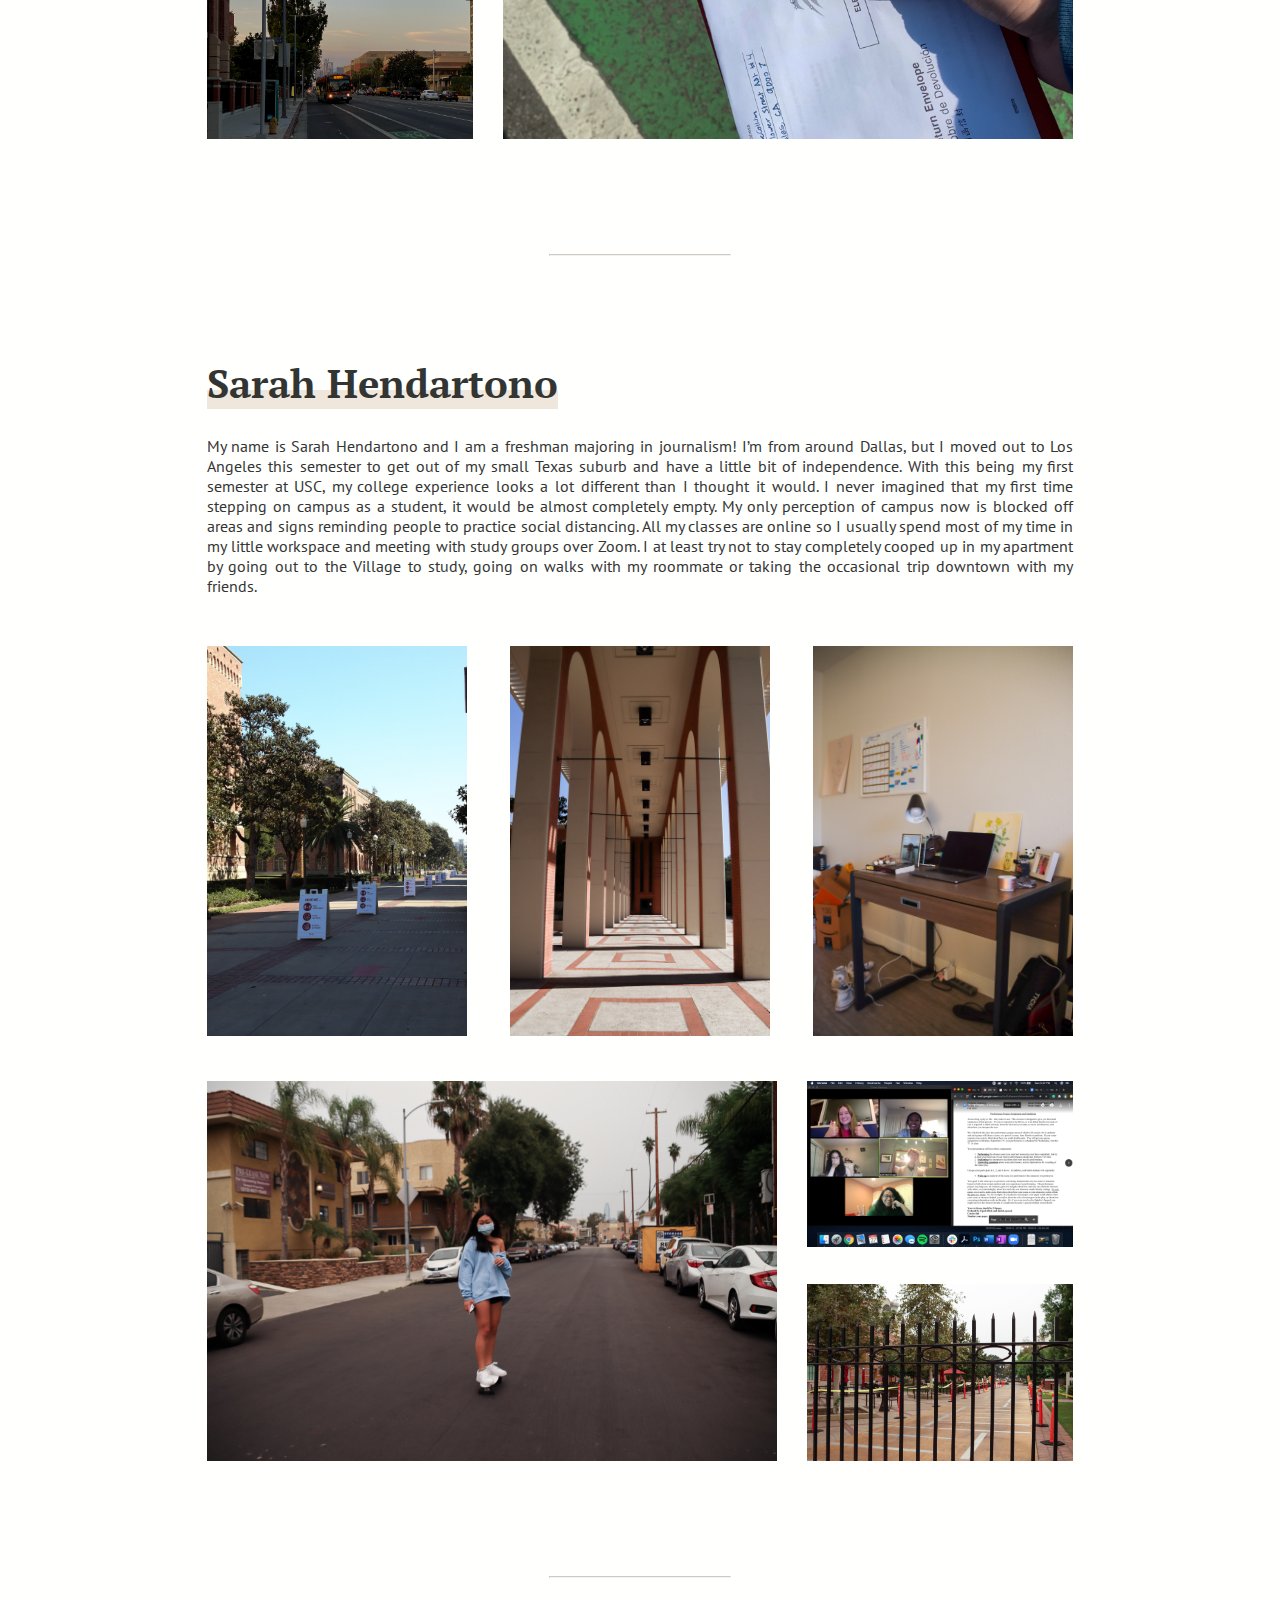
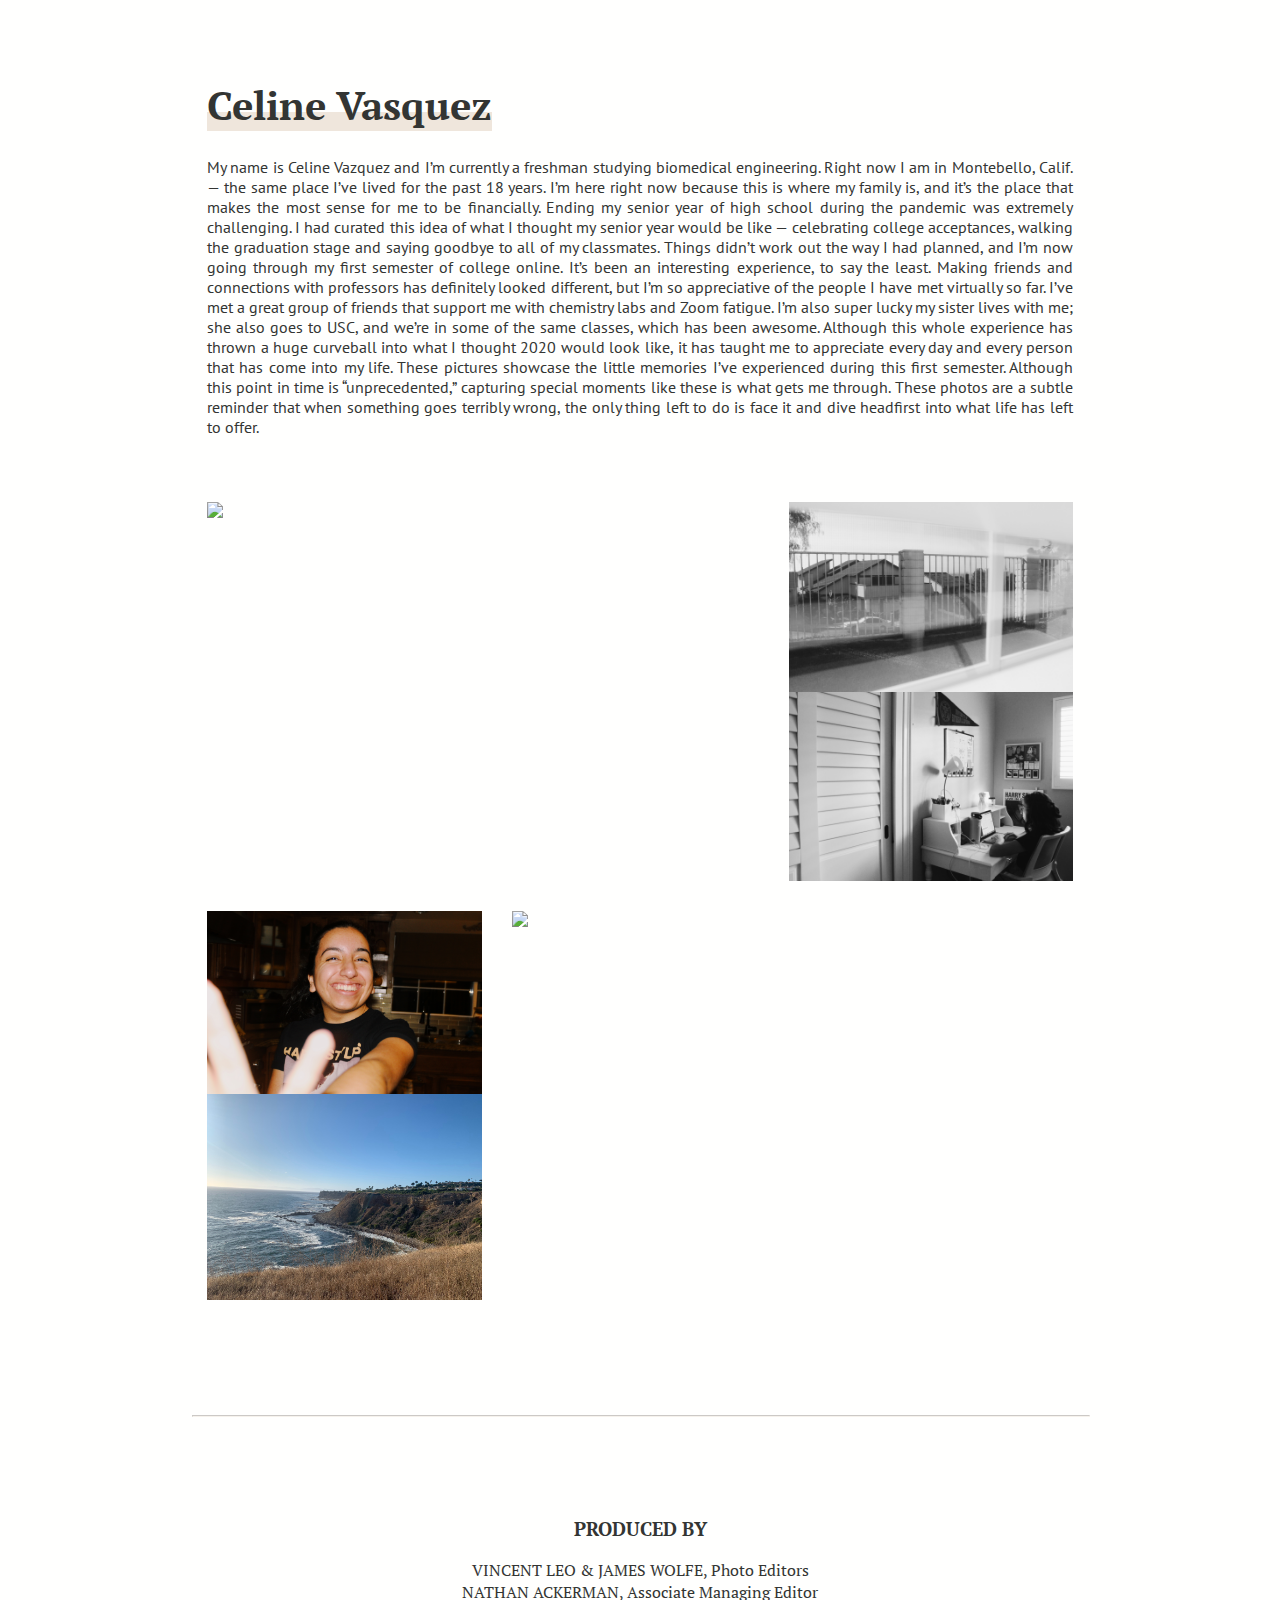
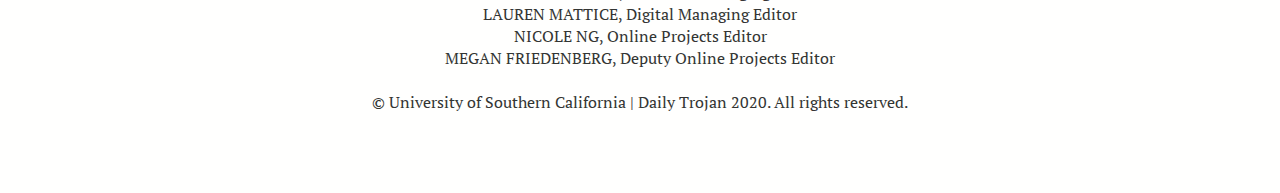
==== commit 78fbc59f: "change divider color" ====
--- a/index.html
+++ b/index.html
@@ -8,12 +8,12 @@
 	<!-- TODO: update meta tags -->
 	<meta property="og:type" content="article" />
 	<meta property="og:title" content="Physically Restricted, Distantly Connected" />
-	<meta property="og:description" content="Stories for Latinx students, by Latinx students." />
+	<meta property="og:description" content="Student perspectives in distance learning captured by Daily Trojan photographers." />
 	<meta property="og:image" content="https://nicolengsy.github.io/covid-photo-essay/images/cover.jpg"/>
 	<meta name="twitter:card" content="summary_large_image">
 	<meta name="twitter:site" content="@dailytrojan">
 	<meta name="twitter:title" content="Physically Restricted, Distantly Connected">
-	<meta name="twitter:description" content="Stories for Latinx students, by Latinx students.">
+	<meta name="twitter:description" content="Student perspectives in distance learning captured by Daily Trojan photographers.">
 	<meta name="twitter:image" content="https://nicolengsy.github.io/covid-photo-essay/images/cover.jpg">
 	<link rel="stylesheet" href="assets/styles.css">
 	<link rel="icon" type="image/png" href="images/favicon.png"/>
--- a/assets/styles.css
+++ b/assets/styles.css
@@ -190,7 +190,7 @@
 }
 hr {
 	width: 20%;
-	border-color: rgba(209, 219, 213, .5);
+	border-color: rgba(239, 230, 220, 0.5);
 	/*border-style: dashed;*/
 	margin: 100px auto;
 }
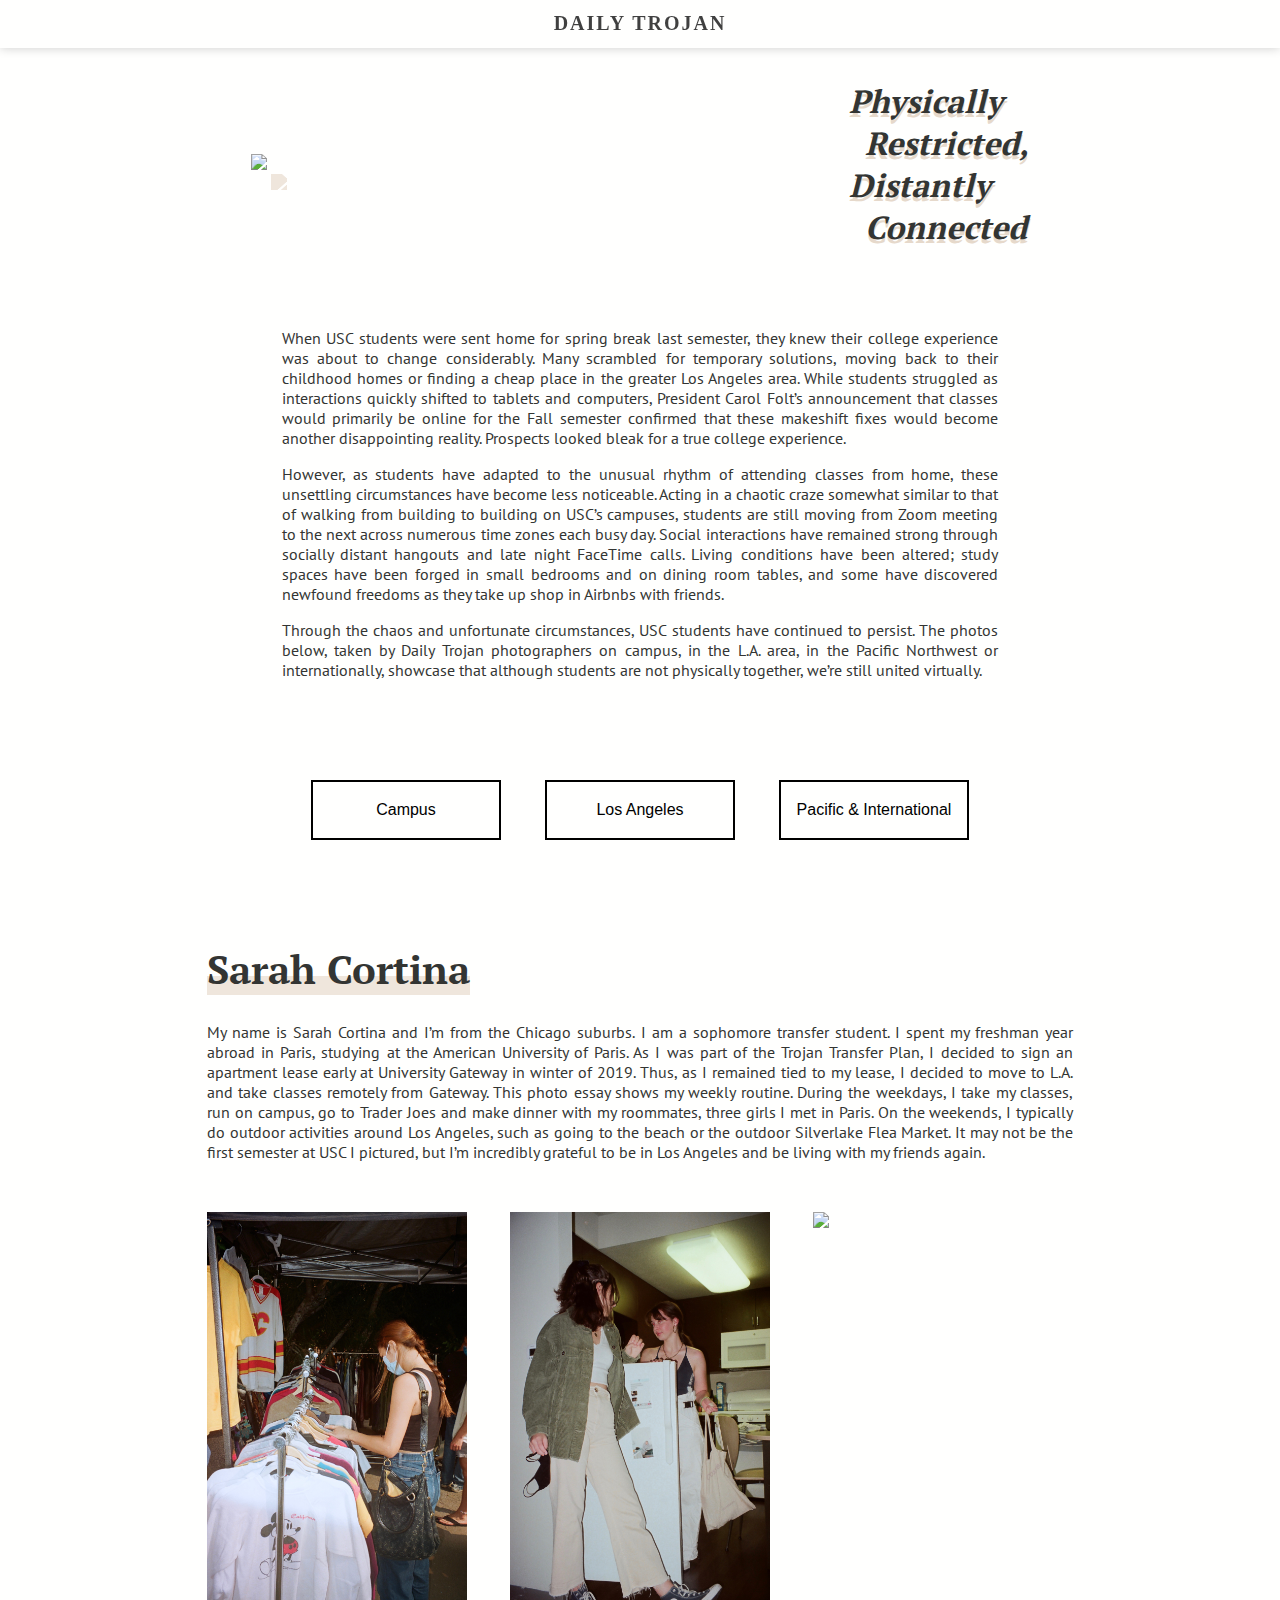
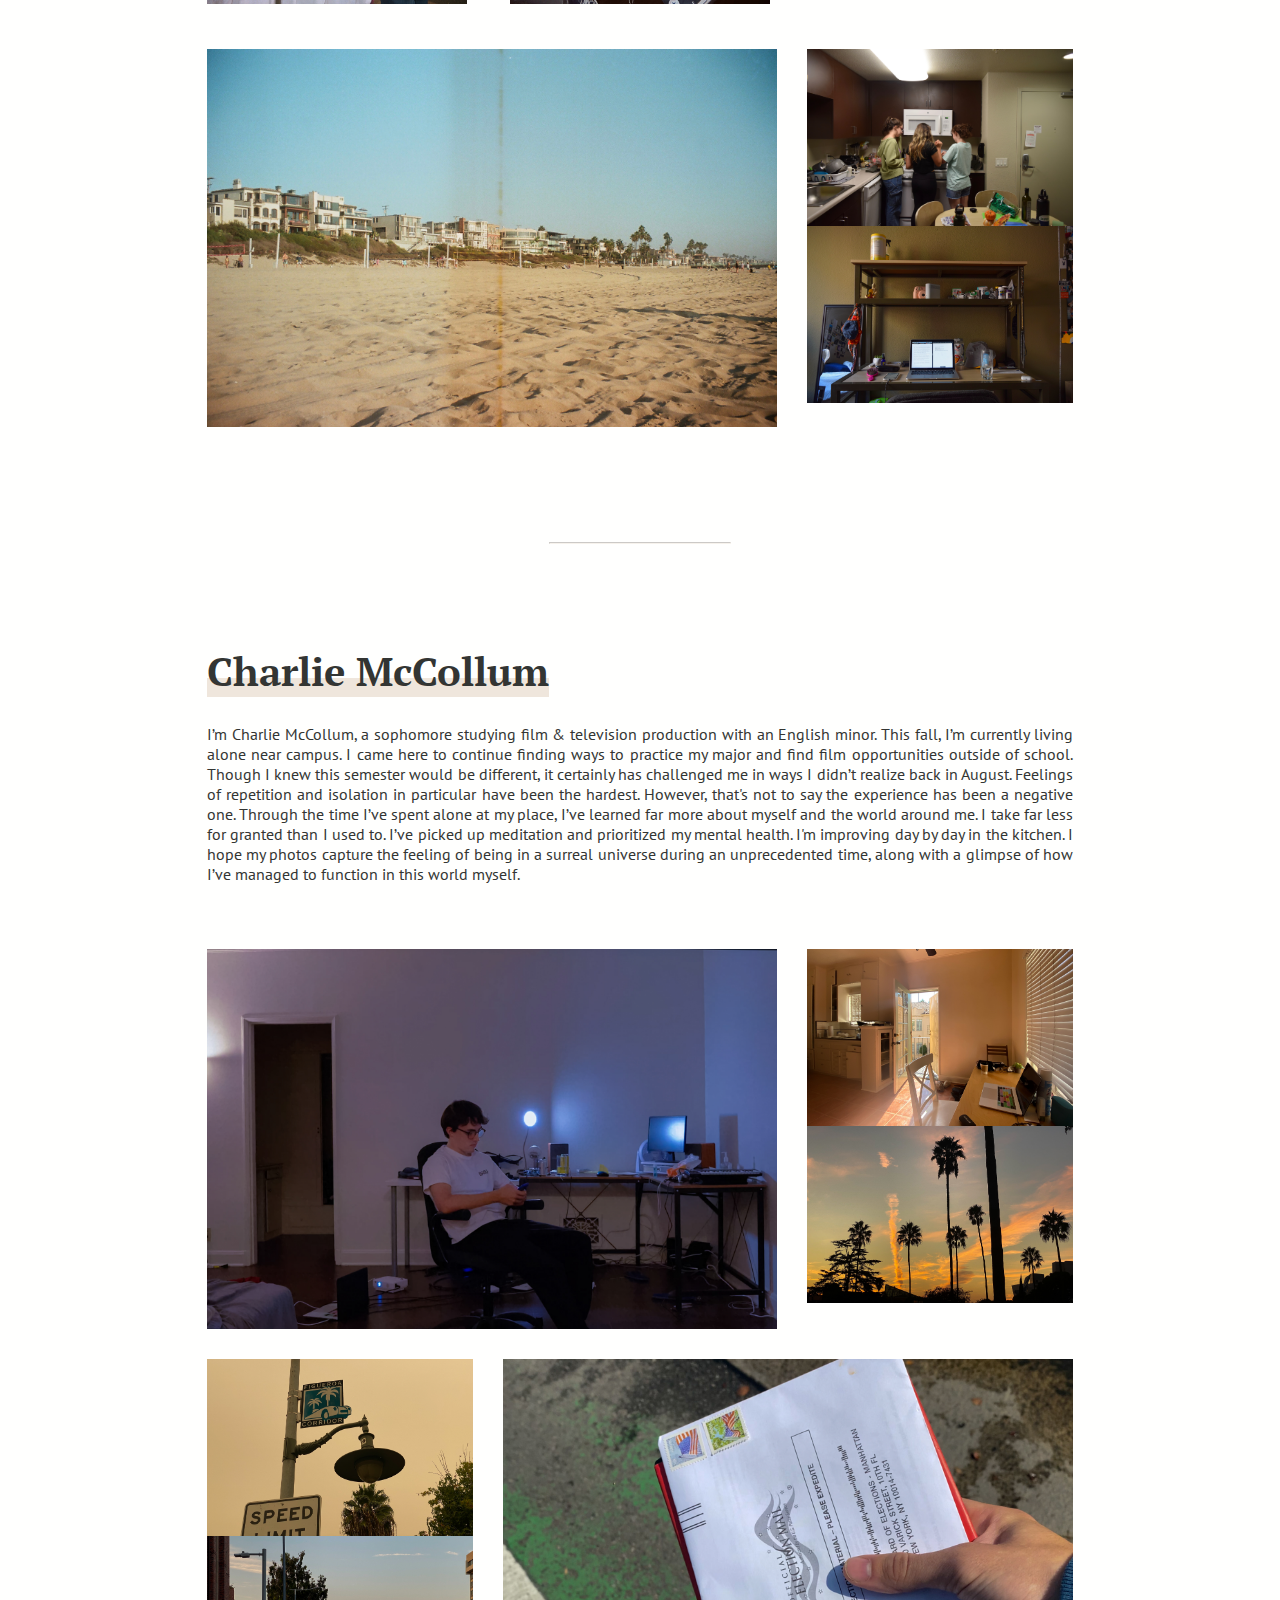
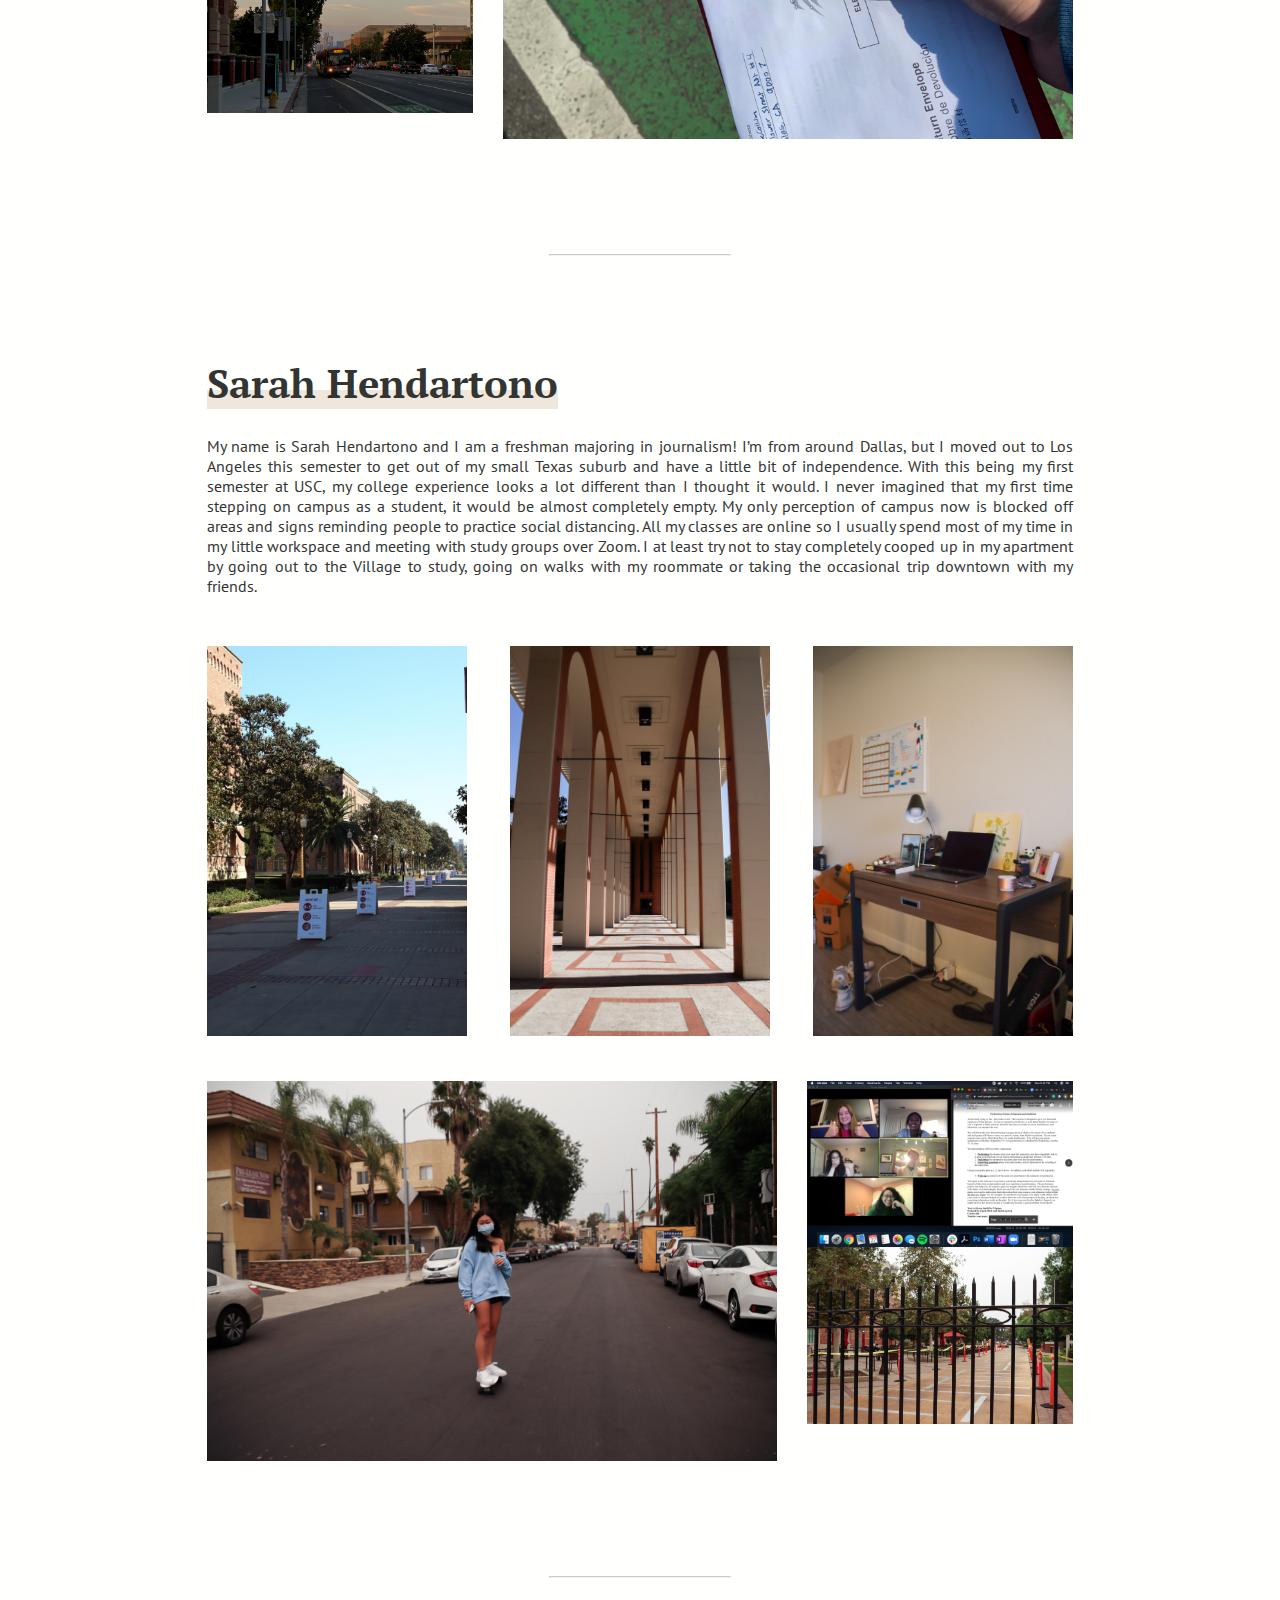
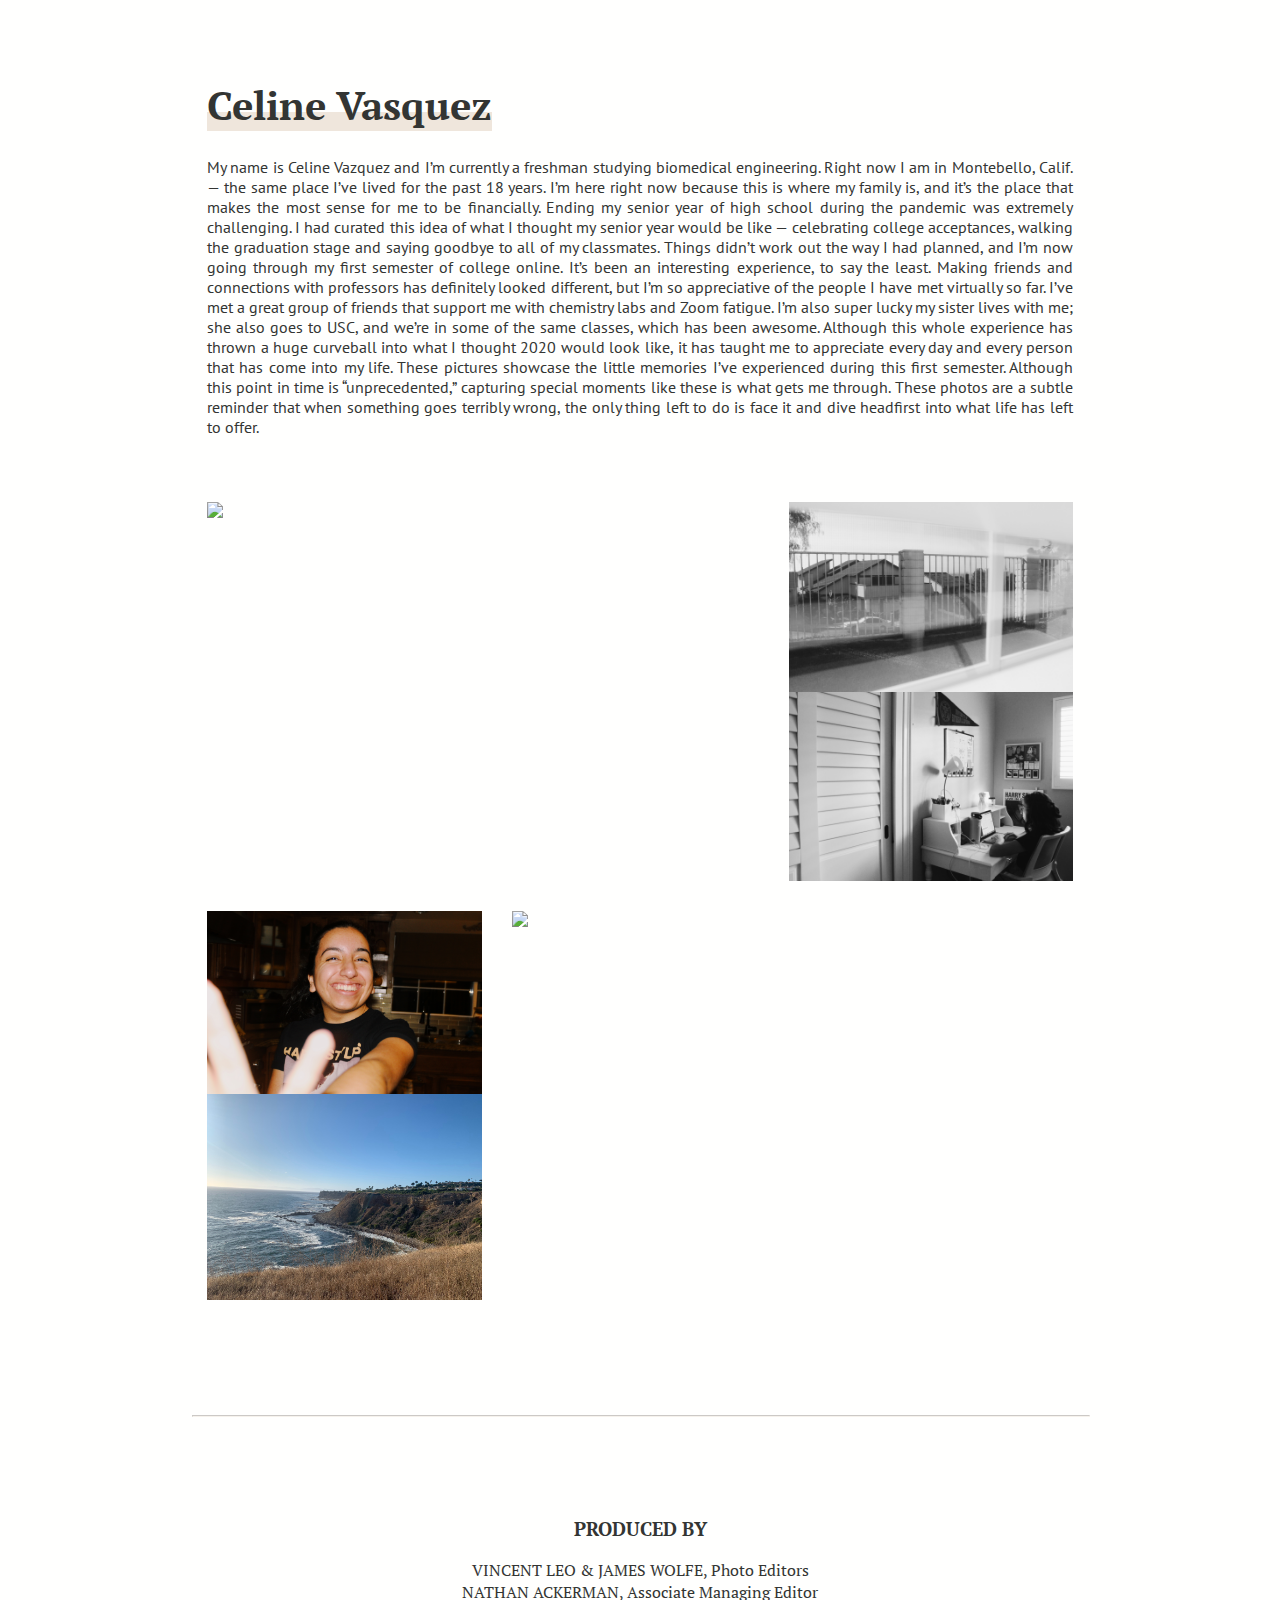
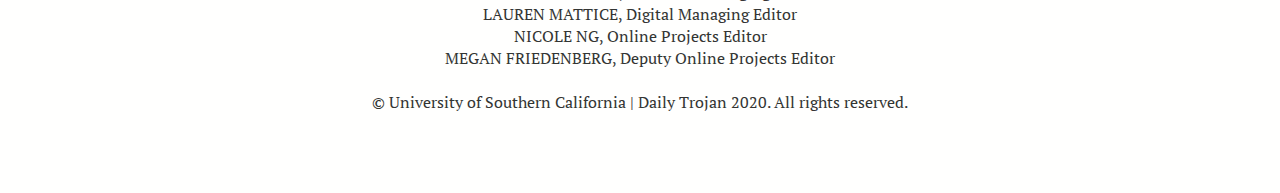
==== commit 1c70bb9b: "add alignitems flexbox safari" ====
--- a/assets/styles.css
+++ b/assets/styles.css
@@ -183,6 +183,7 @@
 .photo-grid {
 	display: flex;
 	justify-content: space-between;
+	align-items: flex-start;
 	flex-wrap: wrap;
 }
 .photo-grid .col-photo {
@@ -219,6 +220,7 @@
 .triple-landscape {
 	display: flex;
 	justify-content: space-between;
+	align-items: flex-start;
 	flex-wrap: wrap;
 	padding: 15px 0px;
 }
@@ -227,12 +229,14 @@
 	padding: 0px 15px;
 	box-sizing: border-box;
 	display: flex;
+	align-items: flex-start;
 }
 .col-stack {
 	width: 33%;
 	display: flex;
 	flex-direction: column;
 	justify-content: space-between;
+	align-items: flex-start;
 	padding: 0px 15px;
 	box-sizing: border-box;
 }
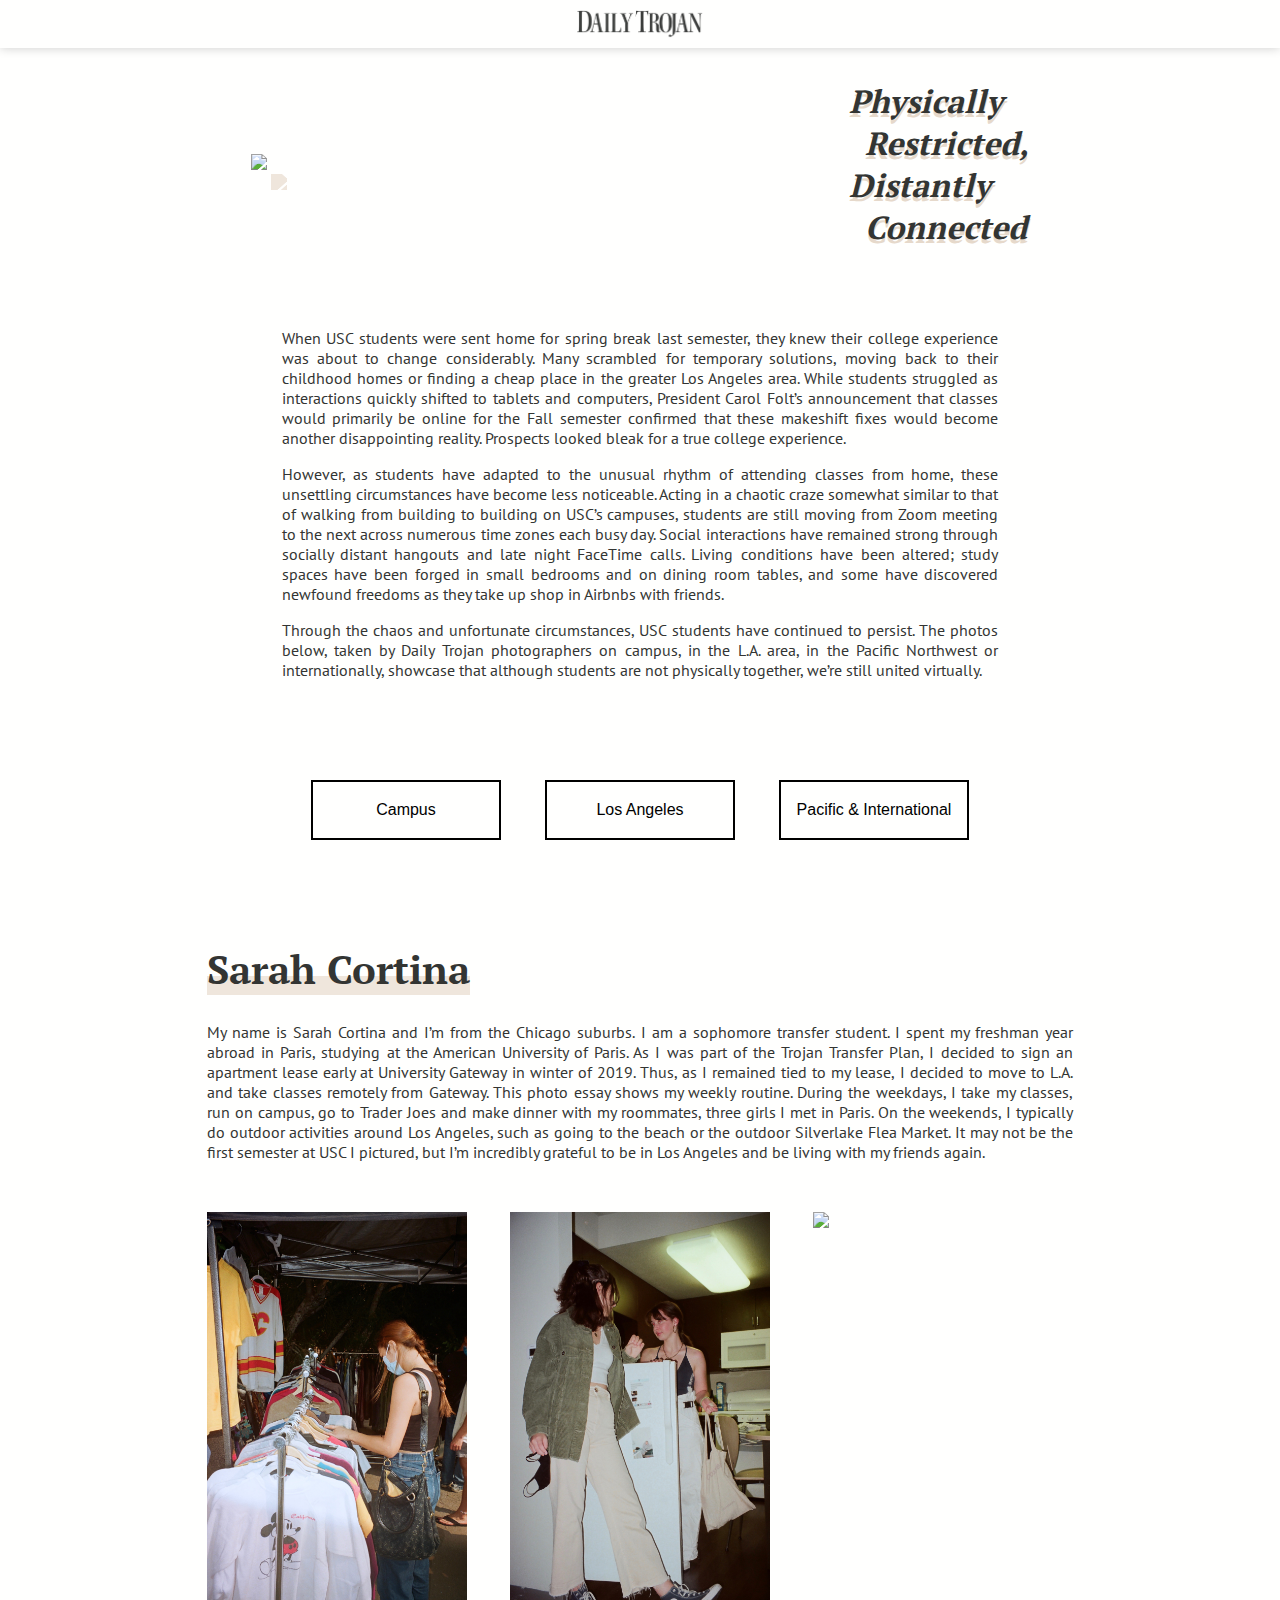
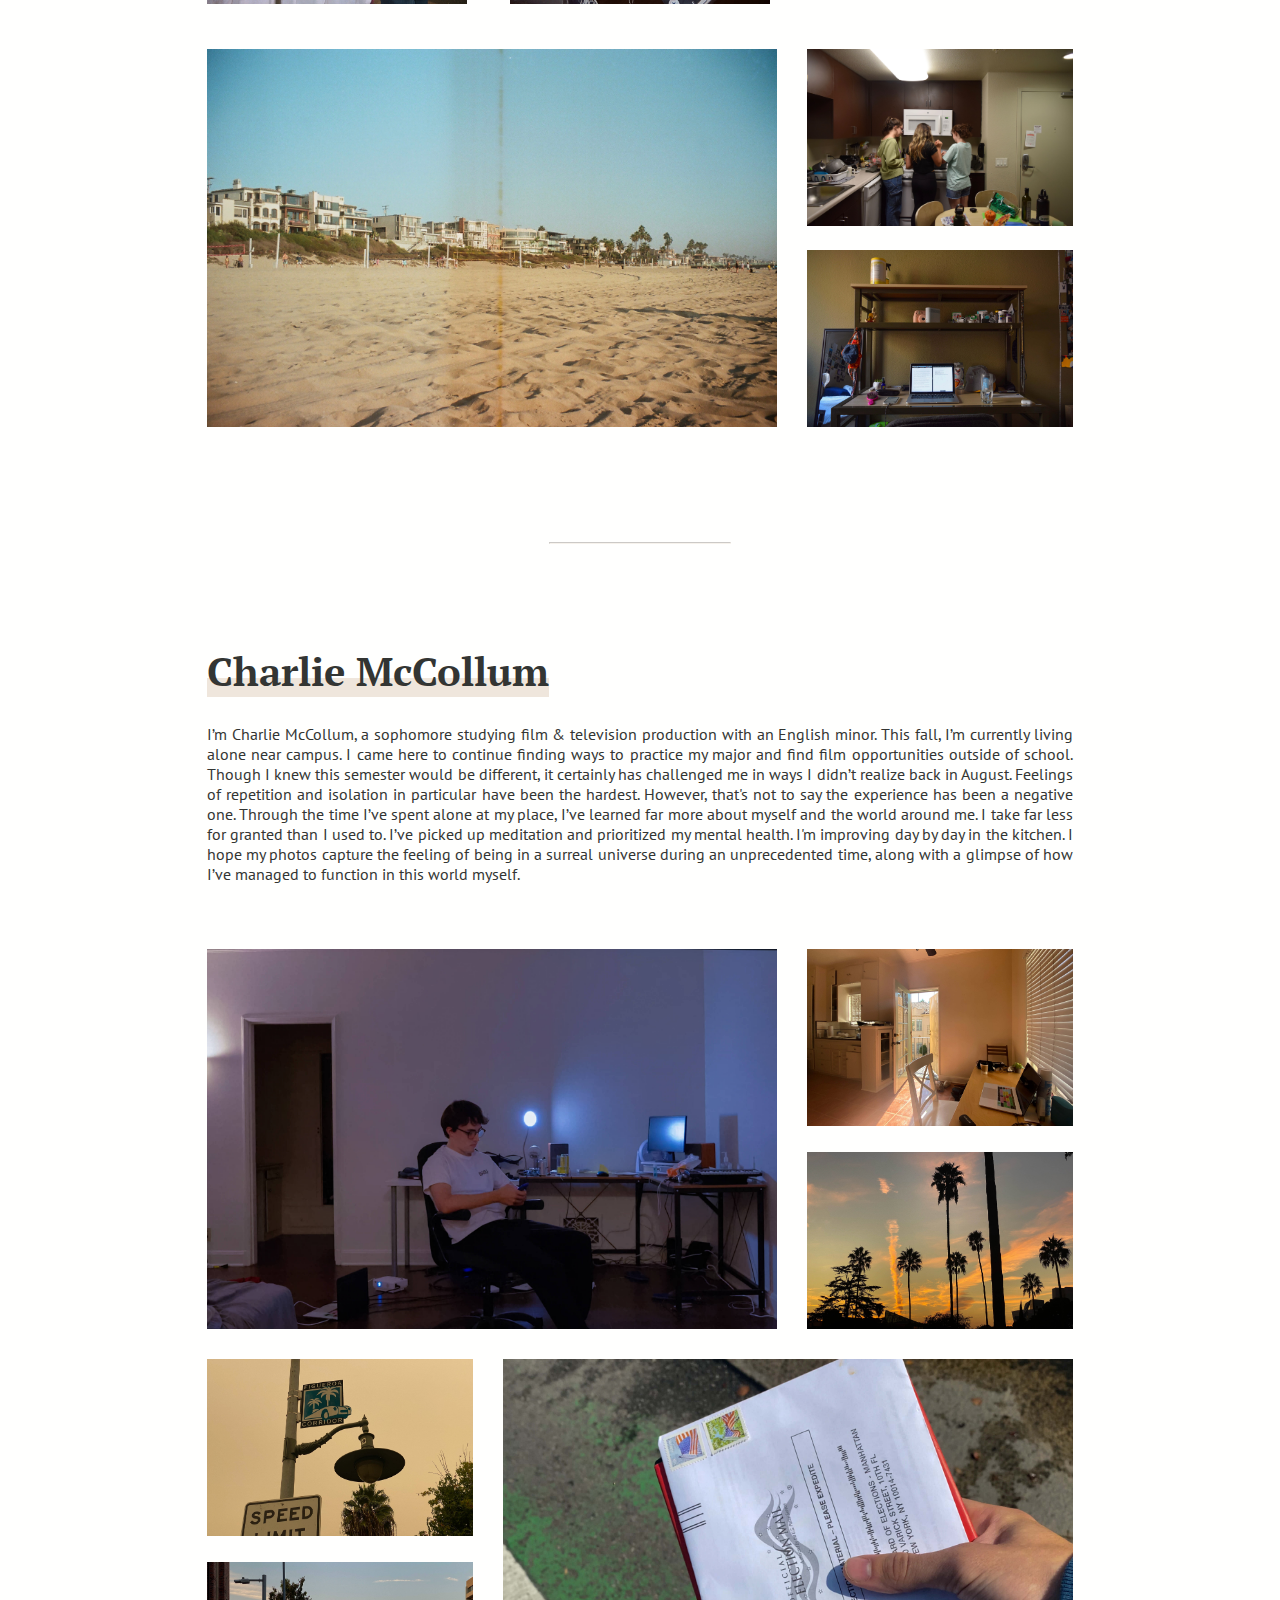
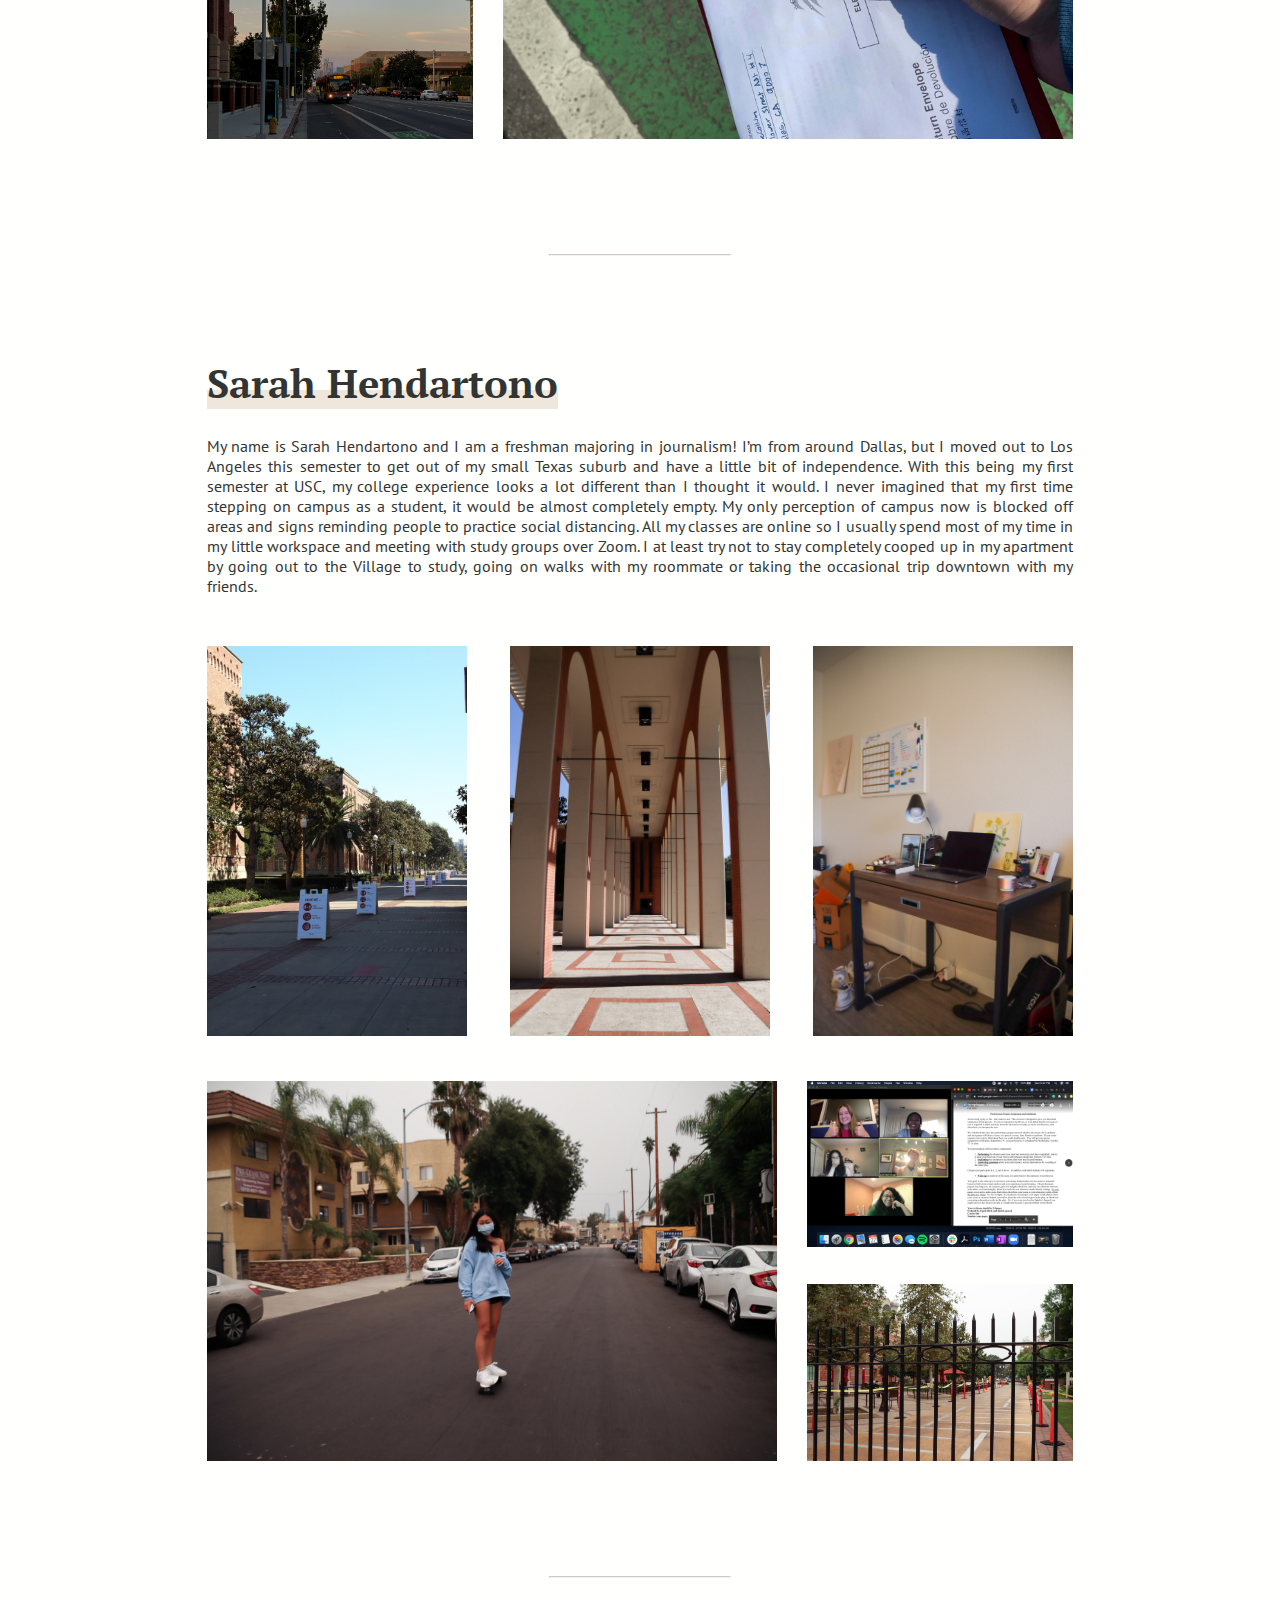
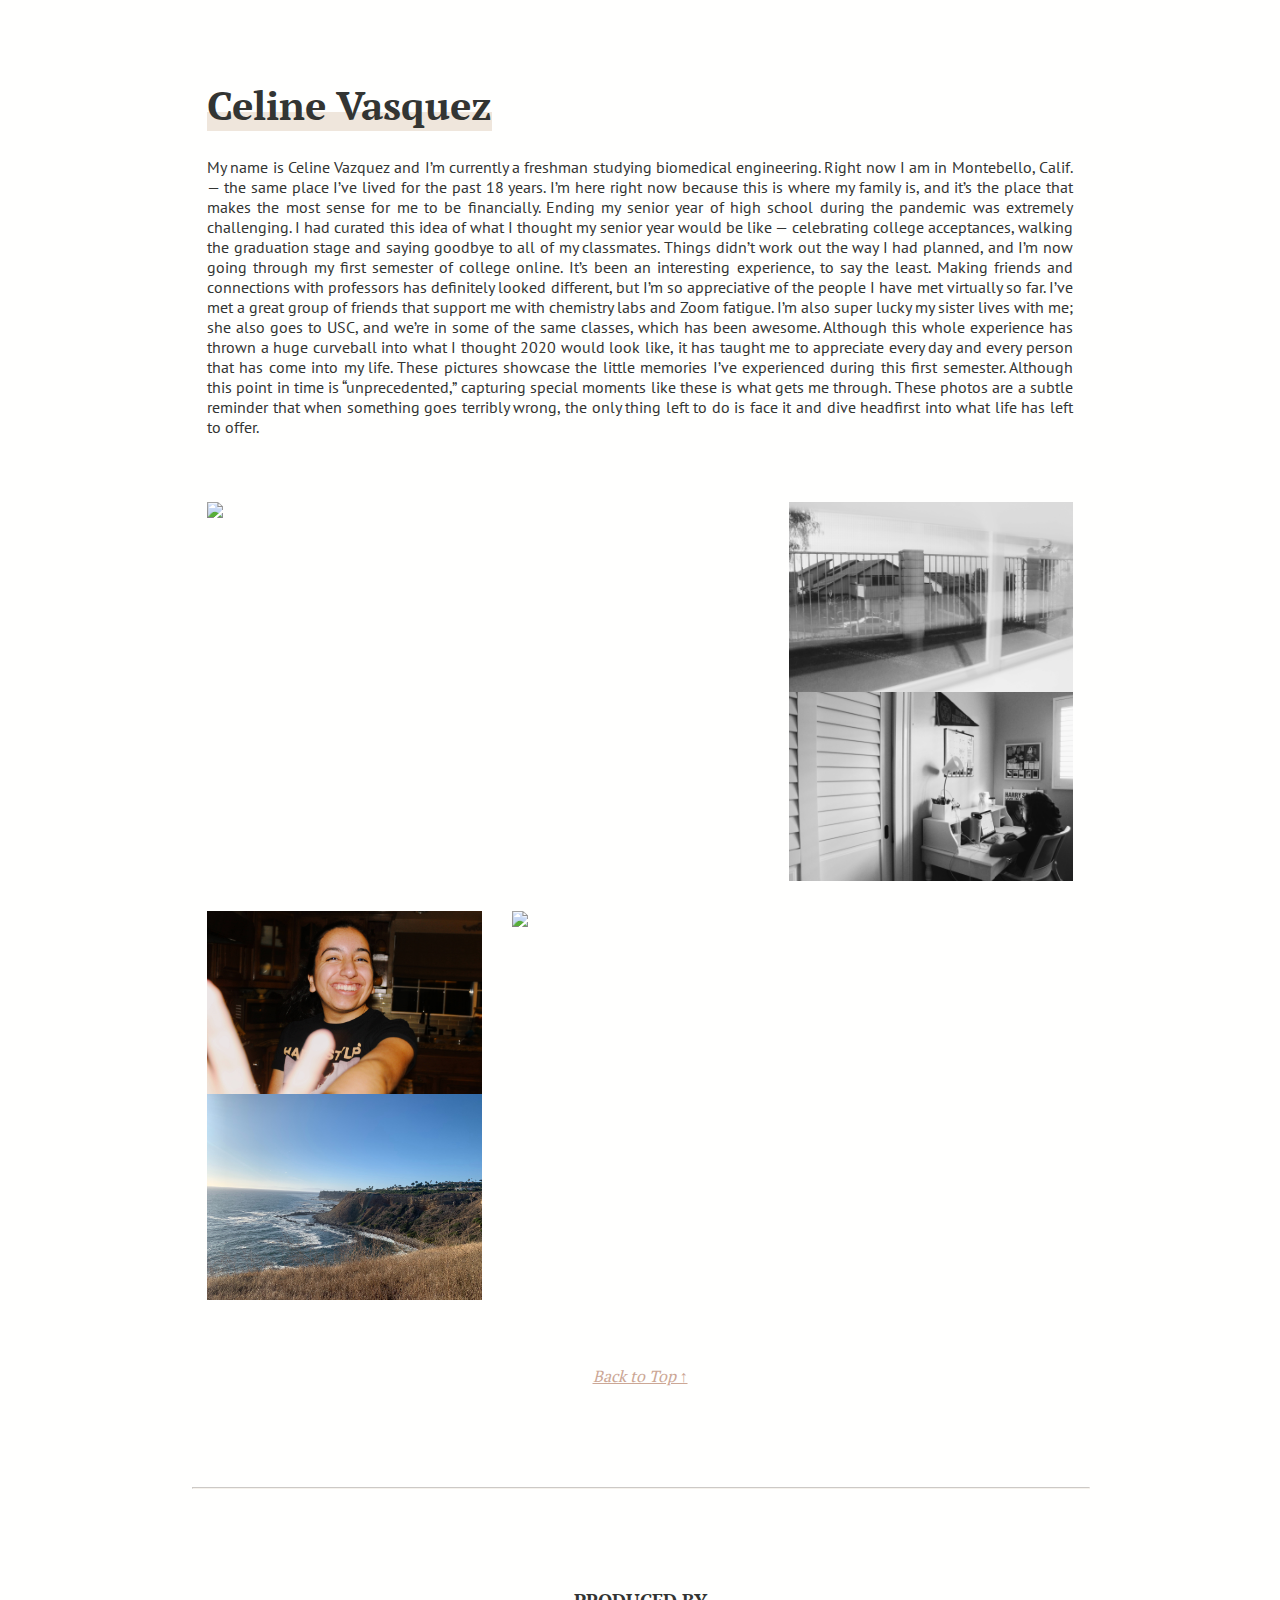
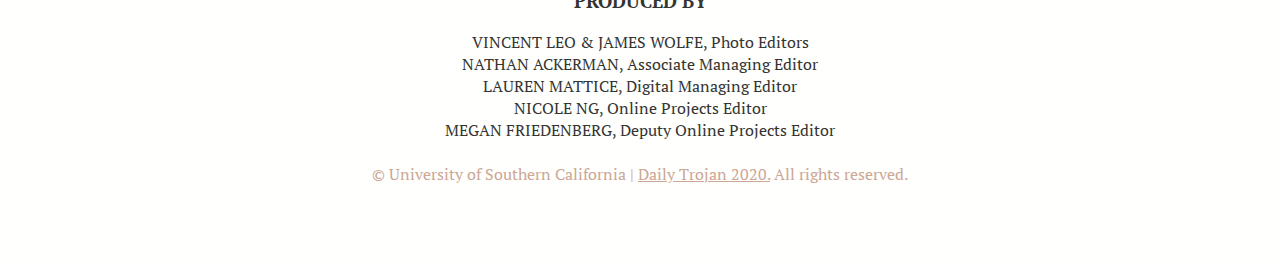
==== commit 134243ca: "compress imgs, add favicon" ====
--- a/index.html
+++ b/index.html
@@ -1,7 +1,7 @@
 <!DOCTYPE html>
 <html>
 <head>
-	<title>Covid Photo Essay | Daily Trojan</title>
+	<title>Physically Restricted, Distantly Connected | Daily Trojan</title>
 	<meta charset="utf-8" />
 	<meta name="viewport" content="width=device-width, initial-scale=1.0">
 
@@ -14,29 +14,15 @@
 	<meta name="twitter:site" content="@dailytrojan">
 	<meta name="twitter:title" content="Physically Restricted, Distantly Connected">
 	<meta name="twitter:description" content="Student perspectives in distance learning captured by Daily Trojan photographers.">
-	<meta name="twitter:image" content="https://nicolengsy.github.io/covid-photo-essay/images/cover.jpg">
+	<meta name="twitter:image" content="https://nicolengsy.github.io/covid-photo-essay/images/favicon.jpg">
 	<link rel="stylesheet" href="assets/styles.css">
-	<link rel="icon" type="image/png" href="images/favicon.png"/>
-
-<style>
-	.logo-text {
-		color: rgba(0, 0, 0, 0.75);
-	    font-family: 'Source Sans Pro', serif;
-	    font-weight: bold;
-	    font-size: 1.25em;
-	    letter-spacing: 2px;
-	    margin-top: -2px;
-	    text-decoration: none;
-	    display: inline-block;
-	}
-</style>
+	<link rel="icon" type="image/png" href="images/favicon.jpg"/>
 </head>
 <body>
 	<header id="header">
 		<div class="logo-container">
-			<a href="http://dailytrojan.com/" class="logo-text">
-				DAILY TROJAN
-				<!-- <img class="logo" src="images/dt_logo.png" alt="Daily Trojan logo"> -->
+			<a href="http://dailytrojan.com/">
+				<img class="logo" src="images/dt_logo.png" alt="Daily Trojan logo">
 			</a>
 		</div>
 	</header>
@@ -58,8 +44,12 @@
 
 		<p>However, as students have adapted to the unusual rhythm of attending classes from home, these unsettling circumstances have become less noticeable. Acting in a chaotic craze somewhat similar to that of walking from building to building on USC’s campuses, students are still moving from Zoom meeting to the next across numerous time zones each busy day. Social interactions have remained strong through socially distant hangouts and late night FaceTime calls. Living conditions have been altered; study spaces have been forged in small bedrooms and on dining room tables, and some have discovered newfound freedoms as they take up shop in Airbnbs with friends.</p>
 
+
 		<p>Through the chaos and unfortunate circumstances, USC students have continued to persist. The photos below, taken by Daily Trojan photographers on campus, in the L.A. area, in the Pacific Northwest or internationally, showcase that although students are not physically together, we’re still united virtually.</p>
+
+		<span id="top-target"></span>
 	</section>
+
 
 
 	<div class="buttons-coll">
@@ -182,7 +172,7 @@
 	<section class="location-group", id="la" style="display:none">
 		<div class="photo-group">
 			<div class="photographer-text">
-				<h1 class="photographer-name">Mia Islas</h1>
+				<h1 class="photographer-name">Mía Islas</h1>
 				<p class="bio">My name is Mía Astrid Islas Marquez and I’m a junior in Annenberg. I’m virtually attending classes from my hometown in San Diego. My photos were taken in the space where I spend most of my time working, relaxing and studying: my room. I decided to clone myself in this photo series both for fun and to represent a day in my life over time. I’ve always liked the look of long exposure photographs, but I was reminiscing on my days in the Annenberg Digital Lounge where I learned more about editing, and I decided to try my hand at replicating that look digitally, like many things these days. My room is clearly decked out in ‘SC gear, but among my many hobbies of roller skating, knitting and doodling is creating a space where I can be comfortable both writing essays for hours on end and coming back home to relax after a long shift at work. I also have a lot of mirrors to help make 100 square feet feel bigger than it appears, so I used them to show parallels of my room, like my high school graduation cap and a behind the scenes peek at virtual band practice as a USC Silk.</p>			
 			</div>
 
@@ -380,6 +370,8 @@
 
 	</section>
 
+	<p class="back-to-top-container"><a href="#top-target"><i>Back to Top &uarr;</i></a></p>
+
 	<hr id="footer-hr">
 
 	<footer id="footer">	
@@ -397,7 +389,7 @@
 		<span class="masthead-name">NICOLE NG, </span> Online Projects Editor<br>
 		<span class="masthead-name">MEGAN FRIEDENBERG, </span> Deputy Online Projects Editor<br><br>
 
-		© University of Southern California | Daily Trojan 2020. All rights reserved.
+		<span id="usc">© University of Southern California | <a href="http://dailytrojan.com/">Daily Trojan 2020.</a> All rights reserved.</span>
 	</footer>
 
 
--- a/assets/styles.css
+++ b/assets/styles.css
@@ -49,23 +49,15 @@
 	z-index: 10001;
 	background-color: #FFFFFE;
 }
-#header .logo {
-	color: white;
-	font-family: 'Source Sans Pro', serif;
-	font-weight: bold;
-	font-size: 1.25em;
-	letter-spacing: 2px;
-	text-decoration: none;
-	text-align: center;
-}
+
 .logo-container {
-	/*width: 130px;*/
+	width: 130px;
 	margin: auto;
-	/*margin-top: 2px;*/
+	margin-top: 2px;
 }
 .logo {
 	width: 100%;
-	margin-top: 5px;
+	margin-top: 6px;
 }
 
 /* INTRO */
@@ -153,6 +145,7 @@
 	justify-content: space-between;
 	flex-wrap: wrap;
 	padding: 0px 15px;
+	align-items: flex-start;
 }
 .landscape-photo {
 	width: 45%;
@@ -220,7 +213,6 @@
 .triple-landscape {
 	display: flex;
 	justify-content: space-between;
-	align-items: flex-start;
 	flex-wrap: wrap;
 	padding: 15px 0px;
 }
@@ -229,7 +221,6 @@
 	padding: 0px 15px;
 	box-sizing: border-box;
 	display: flex;
-	align-items: flex-start;
 }
 .col-stack {
 	width: 33%;
@@ -280,6 +271,19 @@
 }
 .width-33 {
 	width: 33%;
+}
+
+.back-to-top-container {
+	text-align: center;
+	margin-top: 50px;
+}
+.back-to-top-container a, #usc a{
+	font-family: PTSerif, serif;
+	color: #CCA795;
+}
+
+#usc, #usc a {
+	color: #CCA795;
 }
 
 /* MEDIA QUERIES */
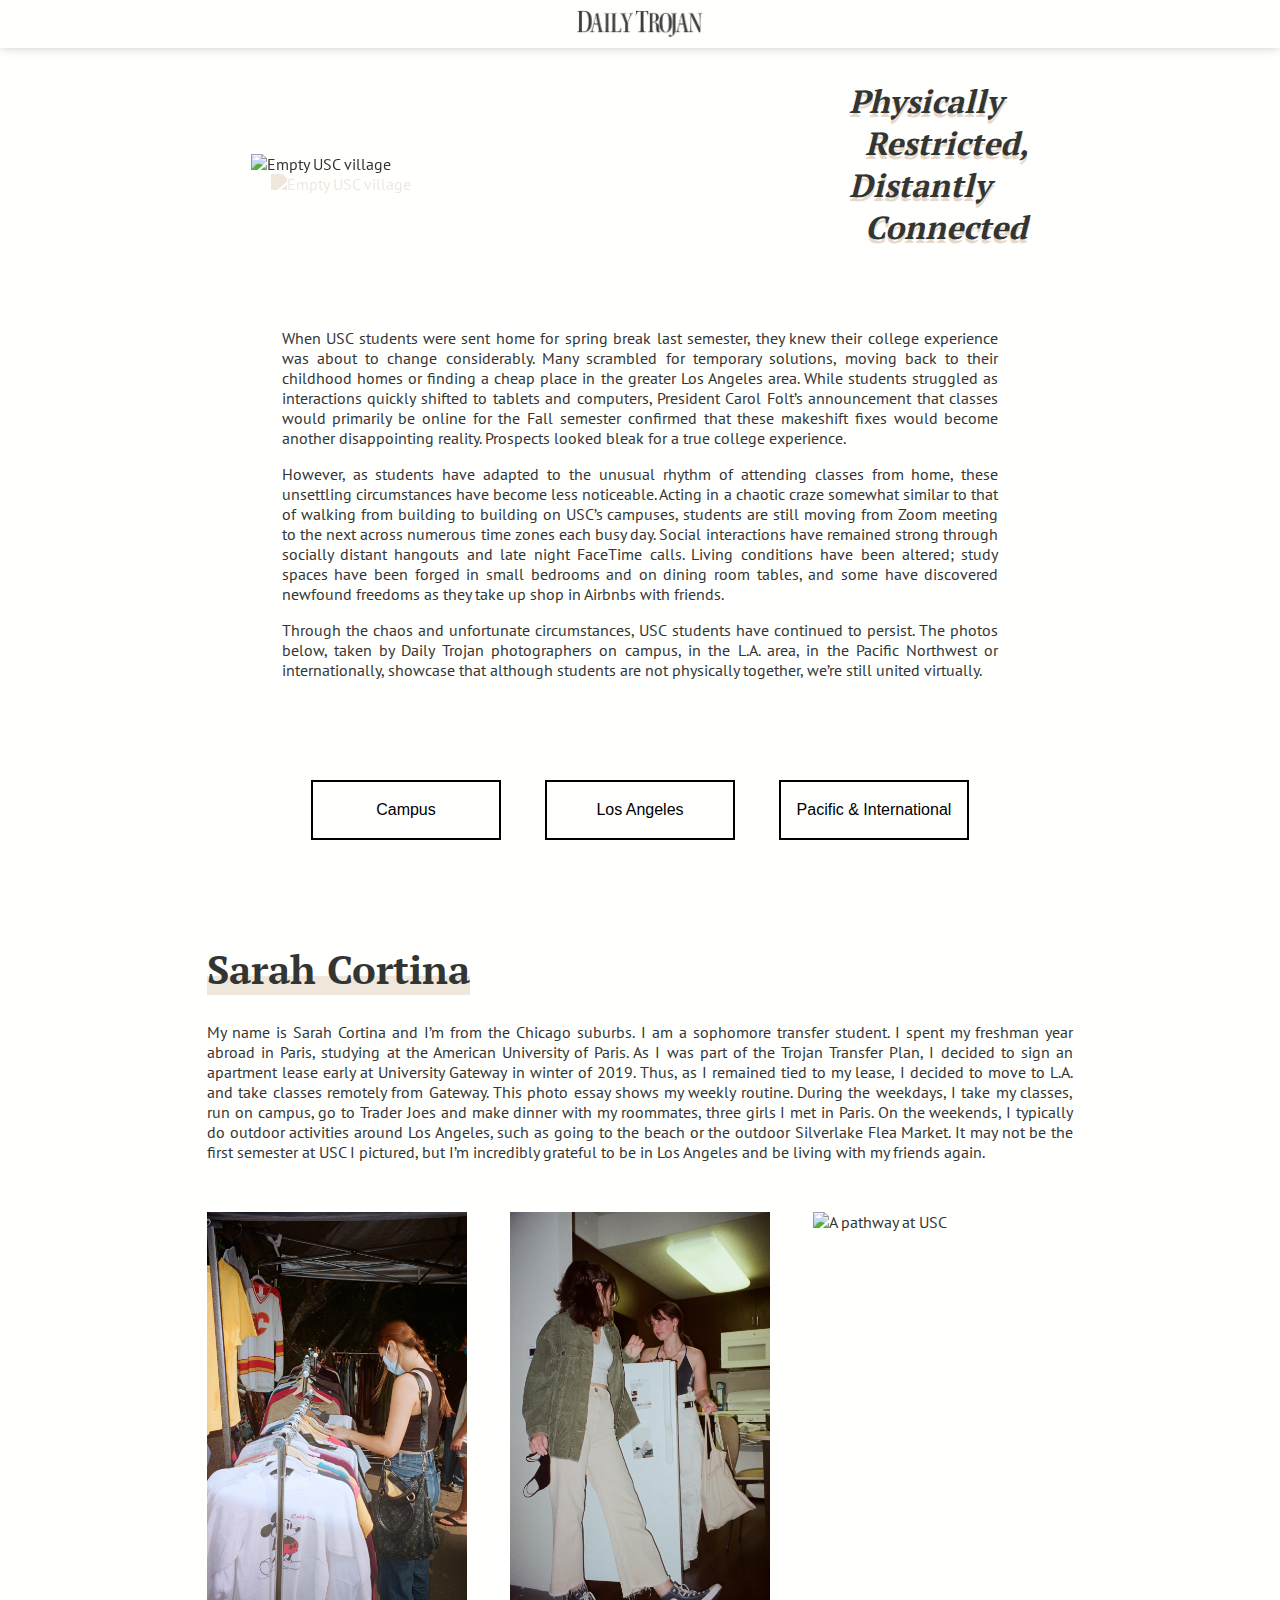
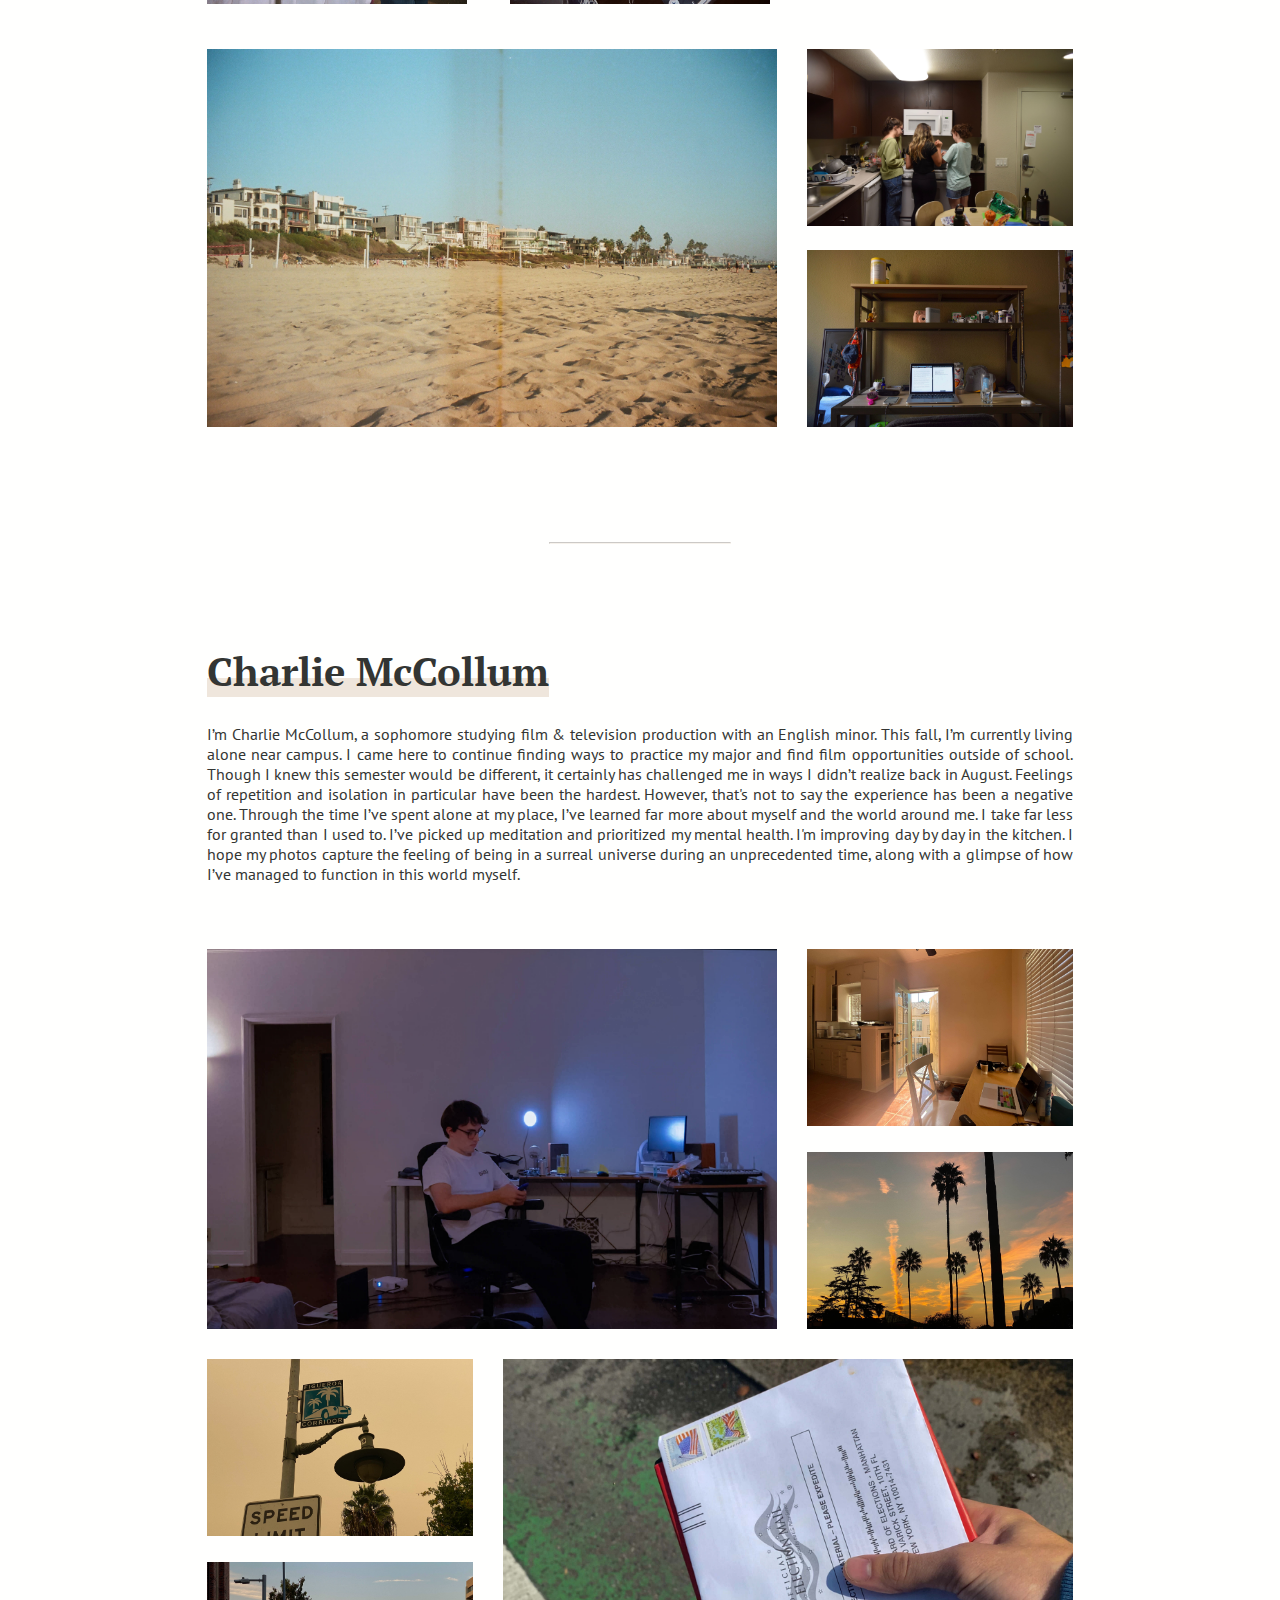
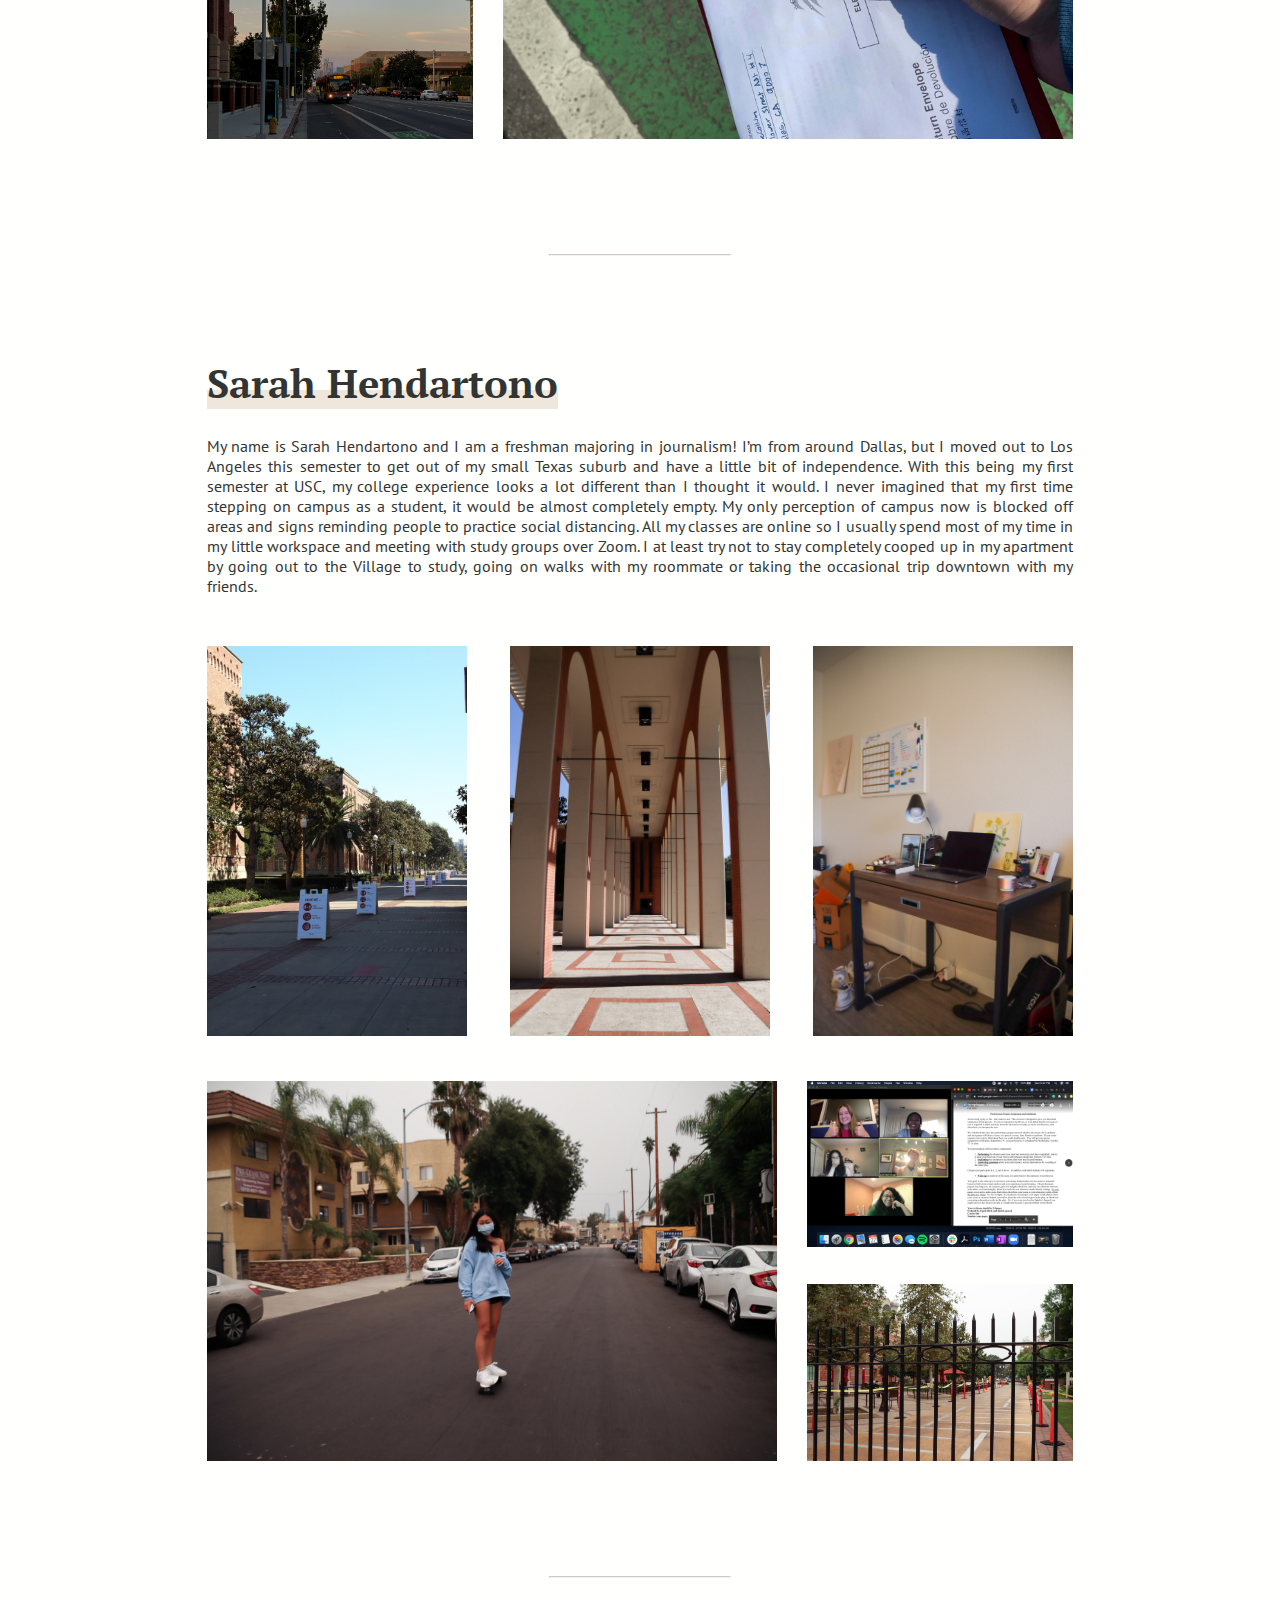
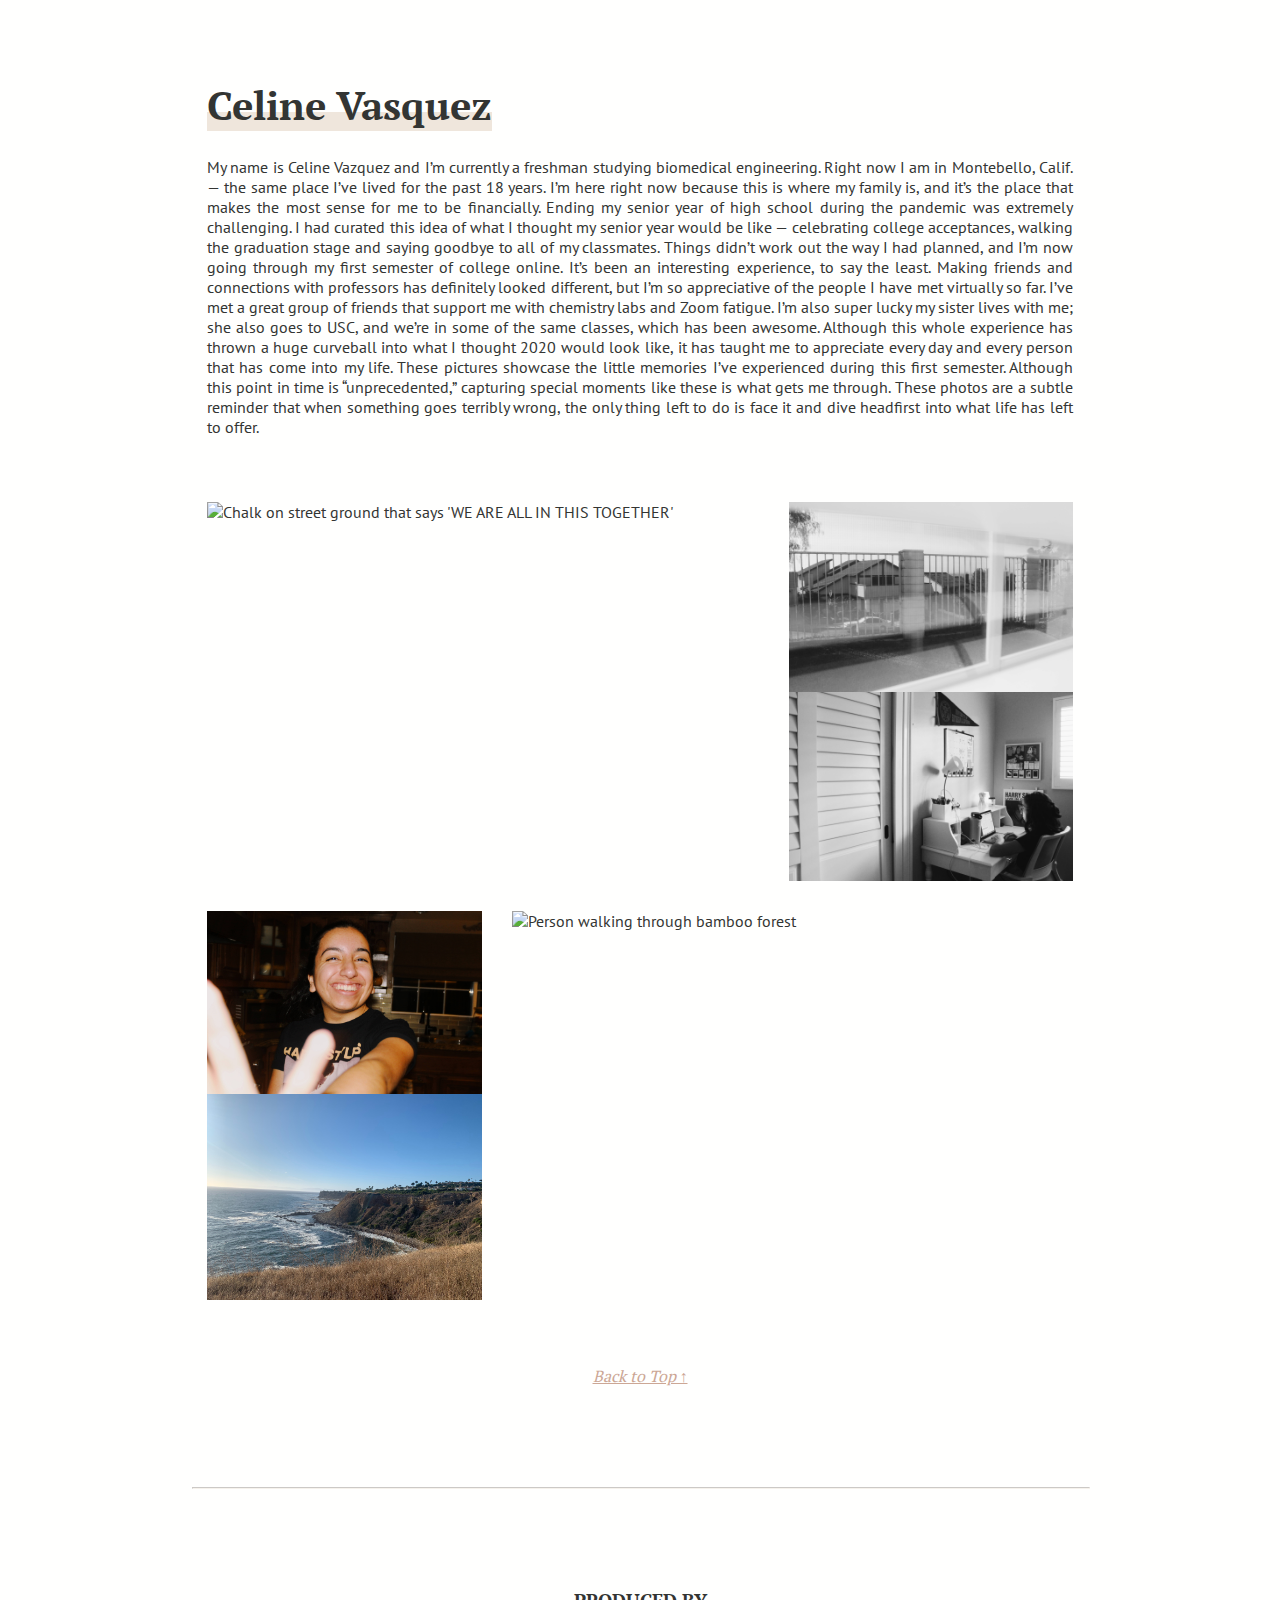
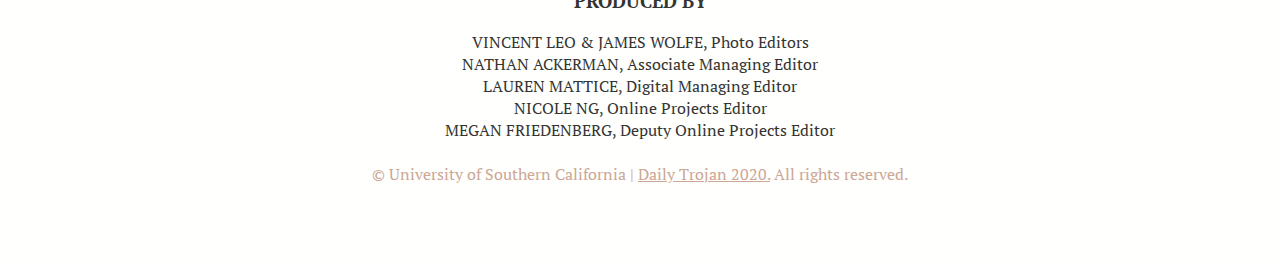
==== commit 1b08d5a8: "add alt-text" ====
--- a/index.html
+++ b/index.html
@@ -5,7 +5,7 @@
 	<meta charset="utf-8" />
 	<meta name="viewport" content="width=device-width, initial-scale=1.0">
 
-	<!-- TODO: update meta tags -->
+	<!-- social media tags -->
 	<meta property="og:type" content="article" />
 	<meta property="og:title" content="Physically Restricted, Distantly Connected" />
 	<meta property="og:description" content="Student perspectives in distance learning captured by Daily Trojan photographers." />
@@ -14,7 +14,7 @@
 	<meta name="twitter:site" content="@dailytrojan">
 	<meta name="twitter:title" content="Physically Restricted, Distantly Connected">
 	<meta name="twitter:description" content="Student perspectives in distance learning captured by Daily Trojan photographers.">
-	<meta name="twitter:image" content="https://nicolengsy.github.io/covid-photo-essay/images/favicon.jpg">
+	<meta name="twitter:image" content="https://nicolengsy.github.io/covid-photo-essay/images/cover.jpg">
 	<link rel="stylesheet" href="assets/styles.css">
 	<link rel="icon" type="image/png" href="images/favicon.jpg"/>
 </head>
@@ -29,7 +29,7 @@
 
 	<div class="cover-section">
 		<div class="cover-photo-container">
-			<img src="images/cover.jpg" class="cover-photo">
+			<img src="images/cover.jpg" class="cover-photo" alt="Empty USC village">
 		</div>
 		<div class="cover-title">
 			<div>Physically</div>
@@ -67,18 +67,18 @@
 				<p class="bio">My name is Sarah Cortina and I’m from the Chicago suburbs. I am a sophomore transfer student. I spent my freshman year abroad in Paris, studying at the American University of Paris. As I was part of the Trojan Transfer Plan, I decided to sign an apartment lease early at University Gateway in winter of 2019. Thus, as I remained tied to my lease, I decided to move to L.A. and take classes remotely from Gateway. This photo essay shows my weekly routine. During the weekdays, I take my classes, run on campus, go to Trader Joes and make dinner with my roommates, three girls I met in Paris. On the weekends, I typically do outdoor activities around Los Angeles, such as going to the beach or the outdoor Silverlake Flea Market. It may not be the first semester at USC I pictured, but I’m incredibly grateful to be in Los Angeles and be living with my friends again.</p>			
 			</div>
 			<div class="triple-portrait">
-				<img class="triple-photo" src="images/sarahcortina/weekend flea market.jpeg"/>
-				<img class="triple-photo" src="images/sarahcortina/weekend.jpeg"/>
-				<img class="triple-photo" src="images/sarahcortina/weekday run.jpg"/>
-			</div>
-
-			<div class="triple-landscape">
-				<div class="col-single">
-					<img class="col-photo" src="images/sarahcortina/weekend beach.jpeg"/>
-				</div>
-				<div class="col-stack">
-					<img class="col-photo" src="images/sarahcortina/weekday dinner.jpeg"/>
-					<img class="col-photo" src="images/sarahcortina/weekday workspace.jpg"/>
+				<img class="triple-photo" src="images/sarahcortina/weekend flea market.jpeg" alt="Person looking at clothes at flea market"/>
+				<img class="triple-photo" src="images/sarahcortina/weekend.jpeg" alt="Two people in the kitchen"/>
+				<img class="triple-photo" src="images/sarahcortina/weekday run.jpg" alt="A pathway at USC"/>
+			</div>
+
+			<div class="triple-landscape">
+				<div class="col-single">
+					<img class="col-photo" src="images/sarahcortina/weekend beach.jpeg" alt="Houses and sand at the beach"/>
+				</div>
+				<div class="col-stack">
+					<img class="col-photo" src="images/sarahcortina/weekday dinner.jpeg" alt="Friends crowded in the kitchen"/>
+					<img class="col-photo" src="images/sarahcortina/weekday workspace.jpg" alt="A dorm desk with laptop and other trinkets"/>
 				</div>
 			</div>
 
@@ -93,20 +93,20 @@
 			</div>
 			<div class="triple-landscape">
 				<div class="col-single">
-					<img class="col-photo" src="images/charliemccollum/1.jpg"/>
-				</div>
-				<div class="col-stack">
-					<img class="col-photo" src="images/charliemccollum/2.jpg"/>
-					<img class="col-photo" src="images/charliemccollum/7.jpg"/>
-				</div>
-			</div>
-			<div class="triple-landscape">
-				<div class="col-stack">
-					<img class="col-photo" src="images/charliemccollum/5.jpg"/>
-					<img class="col-photo" src="images/charliemccollum/6.jpg"/>
-				</div>
-				<div class="col-single">
-					<img class="col-photo" src="images/charliemccollum/4.jpg"/>
+					<img class="col-photo" src="images/charliemccollum/1.jpg" alt="Person using phone in workspace"/>
+				</div>
+				<div class="col-stack">
+					<img class="col-photo" src="images/charliemccollum/2.jpg" alt="Living space with sunlight streaming in"/>
+					<img class="col-photo" src="images/charliemccollum/7.jpg" alt="Orange-blue sky with palm tree silhouettes"/>
+				</div>
+			</div>
+			<div class="triple-landscape">
+				<div class="col-stack">
+					<img class="col-photo" src="images/charliemccollum/5.jpg" alt="Street signs of Figueroa Corridor"/>
+					<img class="col-photo" src="images/charliemccollum/6.jpg" alt="A street near USC"/>
+				</div>
+				<div class="col-single">
+					<img class="col-photo" src="images/charliemccollum/4.jpg" alt="A hand holding mail"/>
 				</div>
 
 			</div>
@@ -122,18 +122,18 @@
 			</div>
 
 			<div class="triple-portrait">
-				<img class="triple-photo" src="images/sarahhendartono/campus walk.jpg"/>
-				<img class="triple-photo" src="images/sarahhendartono/campus walk2.jpg"/>
-				<img class="triple-photo" src="images/sarahhendartono/workspace2.jpg"/>
-			</div>
-
-			<div class="triple-landscape">
-				<div class="col-single">
-					<img class="col-photo" src="images/sarahhendartono/walk_skate.jpg"/>
-				</div>
-				<div class="col-stack">
-					<img class="col-photo" src="images/sarahhendartono/zoom study group.png"/>
-					<img class="col-photo" src="images/sarahhendartono/walk past campus.jpg"/>
+				<img class="triple-photo" src="images/sarahhendartono/campus walk.jpg" alt="Empty USC pathway with Covid-19 signs"/>
+				<img class="triple-photo" src="images/sarahhendartono/campus walk2.jpg" alt="Empty outdoor corridor at USC"/>
+				<img class="triple-photo" src="images/sarahhendartono/workspace2.jpg" alt="Laptop and other desk items on work desk"/>
+			</div>
+
+			<div class="triple-landscape">
+				<div class="col-single">
+					<img class="col-photo" src="images/sarahhendartono/walk_skate.jpg" alt="Person skateboarding down empty street"/>
+				</div>
+				<div class="col-stack">
+					<img class="col-photo" src="images/sarahhendartono/zoom study group.png" alt="Screenshot of Zoom call and a Word document"/>
+					<img class="col-photo" src="images/sarahhendartono/walk past campus.jpg" alt="USC from outside its gate"/>
 				</div>
 			</div>
 		</div>
@@ -148,20 +148,20 @@
 
 			<div class="triple-landscape">
 				<div class="col-single width-65">
-					<img class="col-photo" src="images/celinevasquez/COVID19chalkart.jpg"/>
+					<img class="col-photo" src="images/celinevasquez/COVID19chalkart.jpg" alt="Chalk on street ground that says 'WE ARE ALL IN THIS TOGETHER'"/>
 				</div>
 				<div class="col-stack width-35">
-					<img class="col-photo" src="images/celinevasquez/montebello.jpg"/>
-					<img class="col-photo" src="images/celinevasquez/sisterworking.jpg"/>
+					<img class="col-photo" src="images/celinevasquez/montebello.jpg" alt="Black and white photo of the street from inside a window"/>
+					<img class="col-photo" src="images/celinevasquez/sisterworking.jpg" alt="Black and white photo of a person studying in room"/>
 				</div>
 			</div>
 			<div class="triple-landscape">
 				<div class="col-stack width-34">
-					<img class="col-photo" src="images/celinevasquez/takingabreakfromhomework.jpg"/>
-					<img class="col-photo" src="images/celinevasquez/weekendhike.jpg"/>
+					<img class="col-photo" src="images/celinevasquez/takingabreakfromhomework.jpg" alt="Person smiling"/>
+					<img class="col-photo" src="images/celinevasquez/weekendhike.jpg" alt="Cliff by the sea"/>
 				</div>
 				<div class="col-single width-66">
-					<img class="col-photo" src="images/celinevasquez/weekendwalk.jpg"/>
+					<img class="col-photo" src="images/celinevasquez/weekendwalk.jpg" alt="Person walking through bamboo forest"/>
 				</div>
 			</div>
 		</div>
@@ -178,14 +178,14 @@
 
 			<div class="photo-grid">
 				<div class="column">
-					<img class="col-photo" src="images/miaislas/photo2.jpg"/>
-					<img class="col-photo" src="images/miaislas/photo3.jpg"/>
-					<img class="col-photo" src="images/miaislas/photo6.jpg"/>
-				</div>
-				<div class="column">
-					<img class="col-photo" src="images/miaislas/photo1.jpg"/>
-					<img class="col-photo" src="images/miaislas/photo4.jpg"/>
-					<img class="col-photo" src="images/miaislas/photo5.jpg"/>
+					<img class="col-photo" src="images/miaislas/photo2.jpg" alt="Person working on their bed and the same person writing in calendar"/>
+					<img class="col-photo" src="images/miaislas/photo3.jpg" alt="Person using phone and the same person using laptop on the same bed"/>
+					<img class="col-photo" src="images/miaislas/photo6.jpg" alt="Three copies of the same person, one putting on skates, one knitting, one playing guitar"/>
+				</div>
+				<div class="column">
+					<img class="col-photo" src="images/miaislas/photo1.jpg" alt="Person listening to music with line drawing of themself doing the same"/>
+					<img class="col-photo" src="images/miaislas/photo4.jpg" alt="Person using their phone"/>
+					<img class="col-photo" src="images/miaislas/photo5.jpg" alt="Person practicing for USC Silk"/>
 				</div>
 			</div>
 		</div>
@@ -200,13 +200,13 @@
 
 			<div class="photo-grid">
 				<div class="column">
-					<img class="col-photo" src="images/lilytam/IMG_8477.jpg"/>
-					<img class="col-photo" src="images/lilytam/IMG_8235.jpg"/>
-
-				</div>
-				<div class="column">
-					<img class="col-photo" src="images/lilytam/IMG_8488.jpg"/>
-					<img class="col-photo" src="images/lilytam/IMG_8468.jpg"/>
+					<img class="col-photo" src="images/lilytam/IMG_8477.jpg" alt="Person doing homework in workspace"/>
+					<img class="col-photo" src="images/lilytam/IMG_8235.jpg" alt="5 friends with USC grad sashes in front of water fountain"/>
+
+				</div>
+				<div class="column">
+					<img class="col-photo" src="images/lilytam/IMG_8488.jpg" alt="Birds-eye view of person in their workspace"/>
+					<img class="col-photo" src="images/lilytam/IMG_8468.jpg" alt="Laptop and notebook on empty table before a TV"/>
 				</div>
 			</div>
 		</div>
@@ -221,28 +221,28 @@
 
 			<div class="photo-grid">
 				<div class="column">
-					<img class="col-photo" src="images/jameswolfe/3U5A1013.jpg"/>
-				</div>
-
-				<div class="column">
-					<img class="col-photo" src="images/jameswolfe/3U5A0805.jpg"/>
-				</div>
-			</div>
-
-			<div class="triple-landscape">
-				<div class="col-single">
-					<img class="col-photo" src="images/jameswolfe/3U5A1104.jpg"/>
-				</div>
-				<div class="col-stack">
-					<img class="col-photo" src="images/jameswolfe/3U5A1079.jpg"/>
+					<img class="col-photo" src="images/jameswolfe/3U5A1013.jpg" alt="Lake under blue sky and mist"/>
+				</div>
+
+				<div class="column">
+					<img class="col-photo" src="images/jameswolfe/3U5A0805.jpg" alt="Lake under clear skies with rocks and trees behind"/>
+				</div>
+			</div>
+
+			<div class="triple-landscape">
+				<div class="col-single">
+					<img class="col-photo" src="images/jameswolfe/3U5A1104.jpg" alt="Dried or burnt tree roots on dry land"/>
+				</div>
+				<div class="col-stack">
+					<img class="col-photo" src="images/jameswolfe/3U5A1079.jpg" alt="Dried or burnt trees next to a house"/>
 				</div>
 			</div>
 			<div class="triple-landscape">
 				<div class="col-stack width-37">
-					<img class="col-photo" src="images/jameswolfe/3U5A1155.jpg"/>
+					<img class="col-photo" src="images/jameswolfe/3U5A1155.jpg" alt="Bee and ladybug in yellow flowers"/>
 				</div>
 				<div class="col-single width-63">
-					<img class="col-photo" src="images/jameswolfe/3U5A1215.jpg"/>
+					<img class="col-photo" src="images/jameswolfe/3U5A1215.jpg" alt="A pathway and canopy of yellow leaves and branches"/>
 				</div>
 			</div>
 		</div>
@@ -259,19 +259,19 @@
 
 			<div class="triple-landscape">
 				<div class="col-single">
-					<img class="col-photo" src="images/michaelcastellanos/DSC02073.jpg"/>
-				</div>
-				<div class="col-stack">
-					<img class="col-photo" src="images/michaelcastellanos/DSC02061.jpg"/>
-					<img class="col-photo" src="images/michaelcastellanos/DSC02060.jpg"/>
+					<img class="col-photo" src="images/michaelcastellanos/DSC02073.jpg" alt="Road in the mountains"/>
+				</div>
+				<div class="col-stack">
+					<img class="col-photo" src="images/michaelcastellanos/DSC02061.jpg" alt="Trees on a hill"/>
+					<img class="col-photo" src="images/michaelcastellanos/DSC02060.jpg" alt="Road flanked by trees"/>
 				</div>
 			</div>
 			<div class="photo-grid">
 				<div class="column width-50">
-					<img class="col-photo" src="images/michaelcastellanos/DSC02110.jpg"/>
+					<img class="col-photo" src="images/michaelcastellanos/DSC02110.jpg" alt="Workspace of chair, desk, and bookshelf"/>
 				</div>
 				<div class="column width-50">
-					<img class="col-photo" src="images/michaelcastellanos/DSC01560.jpg"/>
+					<img class="col-photo" src="images/michaelcastellanos/DSC01560.jpg" alt="Road with purple lights hanging across the top"/>
 				</div>
 			</div> 
 
@@ -287,18 +287,18 @@
 			</div>
 
 			<div class="triple-portrait">
-				<img class="triple-photo" src="images/kelliechen/IMG_1840.jpg"/>
-				<img class="triple-photo" src="images/kelliechen/IMG_1432.jpg"/>
-				<img class="triple-photo" src="images/kelliechen/IMG_1812.jpg"/>
+				<img class="triple-photo" src="images/kelliechen/IMG_1840.jpg" alt="Person holding flowers in the wind"/>
+				<img class="triple-photo" src="images/kelliechen/IMG_1432.jpg" alt="Person holding white flowers"/>
+				<img class="triple-photo" src="images/kelliechen/IMG_1812.jpg" alt="Person holding yellow flowers"/>
 			</div>
 
 			<div class="triple-landscape">
 				<div class="col-single width-49">
-					<img class="col-photo" src="images/kelliechen/IMG_2275.jpg"/>
+					<img class="col-photo" src="images/kelliechen/IMG_2275.jpg" alt="Laptop displaying Spotify and notebooks laying around"/>
 				</div>
 				<div class="col-stack width-51">
-					<img class="col-photo" src="images/kelliechen/IMG_2283.jpg"/>
-					<img class="col-photo" src="images/kelliechen/IMG_2267.jpg"/>
+					<img class="col-photo" src="images/kelliechen/IMG_2283.jpg" alt="Desk with notebook planner"/>
+					<img class="col-photo" src="images/kelliechen/IMG_2267.jpg" alt="Desk with laptop and other items"/>
 				</div>
 			</div>
 		</div>
@@ -313,20 +313,20 @@
 
 			<div class="triple-landscape">
 				<div class="col-single width-50">
-					<img class="col-photo" src="images/vincentleo/DSC_8668.jpg"/>
+					<img class="col-photo" src="images/vincentleo/DSC_8668.jpg" alt="Person shooting basketball into hoop"/>
 				</div>
 				<div class="col-stack width-50">
-					<img class="col-photo" src="images/vincentleo/DSC_7040.jpg"/>
-					<img class="col-photo" src="images/vincentleo/DSC_6996.jpg"/>
+					<img class="col-photo" src="images/vincentleo/DSC_7040.jpg" alt="Fences in front of a cityscape"/>
+					<img class="col-photo" src="images/vincentleo/DSC_6996.jpg" alt="Front of The Westin St. Francis building"/>
 				</div>
 			</div>
 			<div class="triple-landscape">
 				<div class="col-stack width-50">
-					<img class="col-photo" src="images/vincentleo/DSC_8665.jpg"/>
-					<img class="col-photo" src="images/vincentleo/DSC_8603.jpg"/>
+					<img class="col-photo" src="images/vincentleo/DSC_8665.jpg" alt="Person shooting basketball into hoop and another person looking"/>
+					<img class="col-photo" src="images/vincentleo/DSC_8603.jpg" alt="Room"/>
 				</div>
 				<div class="col-single width-50">
-					<img class="col-photo" src="images/vincentleo/DSC_8597.jpg"/>
+					<img class="col-photo" src="images/vincentleo/DSC_8597.jpg" alt="Workspace"/>
 				</div>
 
 			</div>
@@ -348,21 +348,21 @@
 
 			<div class="triple-landscape">
 				<div class="col-single">
-					<img class="col-photo" src="images/tweshadikshit/IMG_3072.jpg"/>
-				</div>
-				<div class="col-stack">
-					<img class="col-photo" src="images/tweshadikshit/IMG_4915.jpg"/>
-					<img class="col-photo" src="images/tweshadikshit/IMG_4899.jpg"/>
-				</div>
-			</div>
-			<div class="triple-landscape">
-				<div class="col-stack">
-					<img class="col-photo" src="images/tweshadikshit/IMG_3331.jpg"/>
-					<img class="col-photo" src="images/tweshadikshit/IMG_4840.jpg"/>
-				</div>
-
-				<div class="col-single">
-					<img class="col-photo" src="images/tweshadikshit/IMG_4946.jpg"/>
+					<img class="col-photo" src="images/tweshadikshit/IMG_3072.jpg" alt="Grassy area from the view of a gazebo"/>
+				</div>
+				<div class="col-stack">
+					<img class="col-photo" src="images/tweshadikshit/IMG_4915.jpg" alt="Storefront of Nik Baker's"/>
+					<img class="col-photo" src="images/tweshadikshit/IMG_4899.jpg" alt="Three people at a round table surrounded by plants"/>
+				</div>
+			</div>
+			<div class="triple-landscape">
+				<div class="col-stack">
+					<img class="col-photo" src="images/tweshadikshit/IMG_3331.jpg" alt="Room"/>
+					<img class="col-photo" src="images/tweshadikshit/IMG_4840.jpg" alt="Plants lined up"/>
+				</div>
+
+				<div class="col-single">
+					<img class="col-photo" src="images/tweshadikshit/IMG_4946.jpg" alt="Desk in room"/>
 				</div>
 			</div>
 
@@ -375,12 +375,6 @@
 	<hr id="footer-hr">
 
 	<footer id="footer">	
-
-<!-- 		<span>Photo Editors: Vincent Leo, James Wolfe</span><br>
-		<span>Associate Managing Editor: Nathan Ackerman</span><br>
-		<span>Digital Managing Editor: Lauren Mattice</span><br>
-		<span>Online Projects Editor: Nicole Ng</span><br>
-		<span>Online Projects Deputy Editor: Megan Friedenberg</span><br> -->
 
 		<h3>PRODUCED BY</h3>
 		<span class="masthead-name">VINCENT LEO & JAMES WOLFE, </span> Photo Editors<br>
